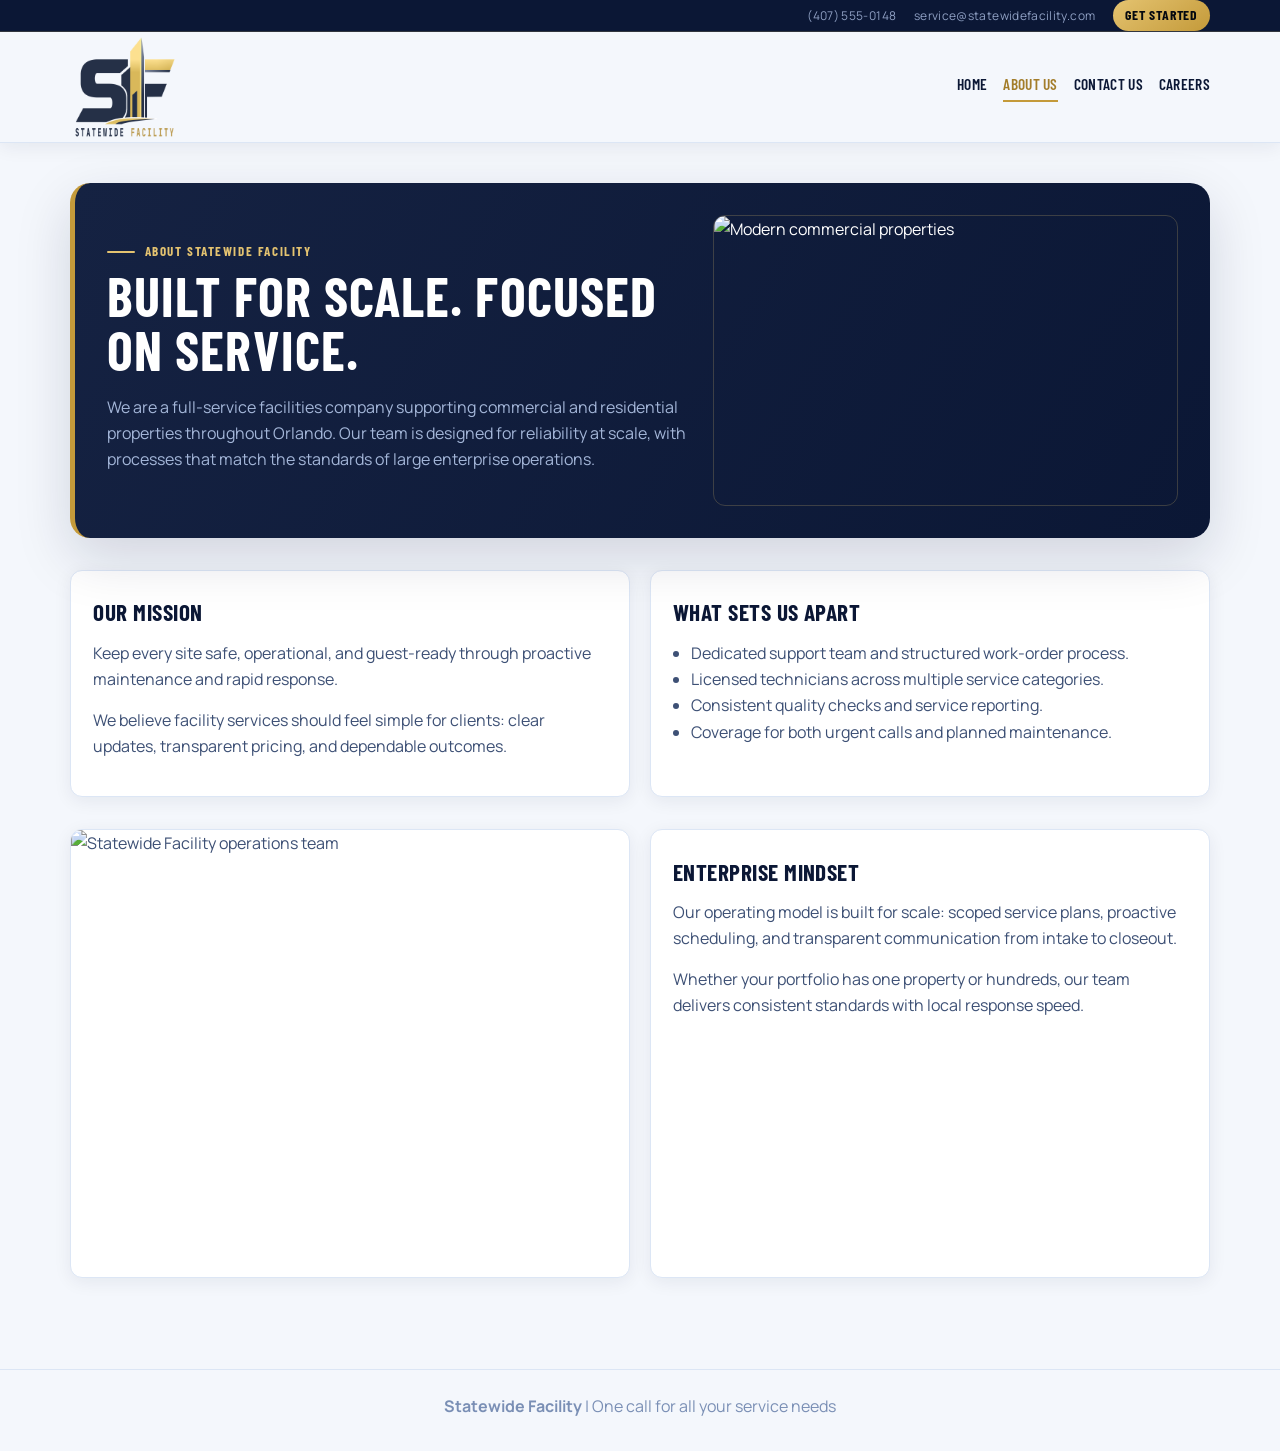
==== about.html @ 1efce866 "initial commit" ====
<!DOCTYPE html>
<html lang="en">
<head>
  <meta charset="UTF-8">
  <meta name="viewport" content="width=device-width, initial-scale=1.0">
  <title>About Us | Statewide Facility</title>
  <link rel="preconnect" href="https://fonts.googleapis.com">
  <link rel="preconnect" href="https://fonts.gstatic.com" crossorigin>
  <link href="https://fonts.googleapis.com/css2?family=Barlow+Condensed:wght@500;700;800&family=Manrope:wght@400;500;600;700&display=swap" rel="stylesheet">
  <link rel="stylesheet" href="styles.css">
</head>
<body>
  <header class="site-header">
    <div class="top-strip">
      <div class="container top-strip-inner">
        <a href="tel:4075550148" class="top-link">(407) 555-0148</a>
        <a href="mailto:service@statewidefacility.com" class="top-link">service@statewidefacility.com</a>
        <a href="contact.html" class="top-cta">Get Started</a>
      </div>
    </div>
    <div class="container header-inner">
      <a href="index.html" class="brand" aria-label="Statewide Facility home">
        <img src="sf-logo.png" class="brand-logo" alt="Statewide Facility logo">
      </a>
      <nav class="nav-links" aria-label="Main navigation">
        <a href="index.html">Home</a>
        <a href="about.html" class="active">About Us</a>
        <a href="contact.html">Contact Us</a>
        <a href="careers.html">Careers</a>
      </nav>
    </div>
  </header>

  <main class="container">
    <section class="page-hero">
      <div class="page-hero-grid">
        <div>
          <p class="kicker">About Statewide Facility</p>
          <h1>Built for scale. Focused on service.</h1>
          <p>
            We are a full-service facilities company supporting commercial and residential properties throughout
            Orlando. Our team is designed for reliability at scale, with processes that match the standards of
            large enterprise operations.
          </p>
        </div>
        <img src="https://picsum.photos/seed/sf-about-hero/1200/760" alt="Modern commercial properties" class="page-hero-media" loading="lazy" decoding="async">
      </div>
    </section>

    <section class="section split" aria-label="Mission and capabilities">
      <article class="card">
        <h3>Our Mission</h3>
        <p>
          Keep every site safe, operational, and guest-ready through proactive maintenance and rapid response.
        </p>
        <p>
          We believe facility services should feel simple for clients: clear updates, transparent pricing,
          and dependable outcomes.
        </p>
      </article>

      <article class="card">
        <h3>What Sets Us Apart</h3>
        <ul>
          <li>Dedicated support team and structured work-order process.</li>
          <li>Licensed technicians across multiple service categories.</li>
          <li>Consistent quality checks and service reporting.</li>
          <li>Coverage for both urgent calls and planned maintenance.</li>
        </ul>
      </article>
    </section>

    <section class="section split" aria-label="Company profile">
      <article class="image-card tall">
        <img src="https://picsum.photos/seed/sf-about/1200/900" alt="Statewide Facility operations team" loading="lazy" decoding="async" class="lazy-media">
      </article>
      <article class="card">
        <h3>Enterprise Mindset</h3>
        <p>
          Our operating model is built for scale: scoped service plans, proactive scheduling,
          and transparent communication from intake to closeout.
        </p>
        <p>
          Whether your portfolio has one property or hundreds, our team delivers consistent
          standards with local response speed.
        </p>
      </article>
    </section>
  </main>

  <footer class="site-footer">
    <div class="container">
      <strong>Statewide Facility</strong> | One call for all your service needs
    </div>
  </footer>
</body>
</html>
---- styles.css ----
/* ═══════════════════════════════════════
   STATEWIDE FACILITY — LIGHT CLEAN THEME
═══════════════════════════════════════ */
:root {
  /* Brand */
  --gold-600: #a37d2a;
  --gold-500: #c49a3a;
  --gold-400: #e4c370;
  --gold-100: #fef9ee;

  /* Dark surfaces (header, hero, footer, dark bands) */
  --dark-950: #04080f;
  --dark-900: #0b1735;
  --dark-800: #152242;

  /* Light surfaces */
  --body-bg:   #f4f7fc;
  --surface:   #ffffff;
  --surface-alt: #eef3fb;

  /* Text */
  --text-900: #0b1735;
  --text-700: #3d5075;
  --text-500: #7a8fb5;

  /* Borders */
  --border: #dce6f5;

  /* Shadows */
  --shadow-sm: 0 4px 18px rgba(11, 23, 53, 0.07);
  --shadow-md: 0 10px 32px rgba(11, 23, 53, 0.11);
  --shadow-lg: 0 20px 55px rgba(11, 23, 53, 0.15);

  /* Shape */
  --radius-lg: 20px;
  --radius-md: 12px;
  --radius-sm: 8px;
}

/* ═══════════════════════════════════════
   RESET & BASE
═══════════════════════════════════════ */
*, *::before, *::after {
  box-sizing: border-box;
}

body {
  margin: 0;
  font-family: "Manrope", "Segoe UI", sans-serif;
  color: var(--text-700);
  background: var(--body-bg);
  line-height: 1.65;
}

h1, h2, h3, h4,
.nav-links a,
.button,
.kicker,
.kicker-hero,
.kicker-light {
  font-family: "Barlow Condensed", "Arial Narrow", sans-serif;
  letter-spacing: 0.02em;
}

img {
  max-width: 100%;
  display: block;
}

a {
  color: inherit;
  text-decoration: none;
}

ul {
  margin: 0;
  padding-left: 1.15rem;
}

p { margin: 0 0 0.9rem; }

/* ═══════════════════════════════════════
   LAYOUT UTILS
═══════════════════════════════════════ */
.container {
  width: min(1140px, 92vw);
  margin: 0 auto;
}

.sec-pad {
  padding: 4.5rem 0;
}

.sec-alt {
  background: var(--surface-alt);
}

.section-head {
  margin-bottom: 2.5rem;
}

.section-head.center {
  text-align: center;
}

h2 {
  font-size: clamp(1.9rem, 4.5vw, 2.85rem);
  color: var(--text-900);
  line-height: 1.1;
  margin: 0.3rem 0 1rem;
}

h3 {
  font-size: clamp(1.15rem, 2.5vw, 1.45rem);
  color: var(--text-900);
  margin: 0 0 0.5rem;
}

/* ═══════════════════════════════════════
   KICKER
═══════════════════════════════════════ */
.kicker {
  display: inline-flex;
  align-items: center;
  gap: 0.6rem;
  text-transform: uppercase;
  font-size: 0.82rem;
  font-weight: 700;
  letter-spacing: 0.12em;
  color: var(--gold-500);
  margin: 0;
}

.kicker::before {
  content: "";
  display: inline-block;
  width: 28px;
  height: 2px;
  background: var(--gold-500);
  border-radius: 2px;
  flex-shrink: 0;
}

.kicker-hero {
  display: block;
  text-transform: uppercase;
  font-size: 0.82rem;
  font-weight: 700;
  letter-spacing: 0.14em;
  color: var(--gold-400);
  margin: 0 0 0.75rem;
}

.kicker-light {
  display: block;
  text-transform: uppercase;
  font-size: 0.82rem;
  font-weight: 700;
  letter-spacing: 0.14em;
  color: var(--gold-400);
  margin: 0 0 0.5rem;
}

/* ═══════════════════════════════════════
   BUTTONS
═══════════════════════════════════════ */
.button {
  display: inline-block;
  border: none;
  border-radius: 999px;
  padding: 0.78rem 1.55rem;
  text-transform: uppercase;
  font-size: 0.97rem;
  font-weight: 700;
  cursor: pointer;
  transition: transform 0.2s, box-shadow 0.2s;
  white-space: nowrap;
}

.button:hover {
  transform: translateY(-2px);
  box-shadow: 0 10px 24px rgba(11, 23, 53, 0.22);
}

.button.primary {
  background: linear-gradient(145deg, #e4c370, var(--gold-500));
  color: var(--dark-950);
}

.button.ghost {
  background: transparent;
  color: #fff;
  border: 1.5px solid rgba(255,255,255,0.45);
}

.button.ghost:hover {
  background: rgba(255,255,255,0.08);
}

.button.btn-full {
  width: 100%;
  text-align: center;
}

.button.btn-lg {
  padding: 0.9rem 2.2rem;
  font-size: 1.1rem;
}

.button-row {
  margin-top: 1.6rem;
  display: flex;
  gap: 0.75rem;
  flex-wrap: wrap;
  align-items: center;
}

/* ═══════════════════════════════════════
   HEADER & TOP STRIP
═══════════════════════════════════════ */
.site-header {
  position: sticky;
  top: 0;
  z-index: 100;
  background: var(--body-bg);
  border-bottom: 1px solid var(--border);
  box-shadow: var(--shadow-sm);
}

.top-strip {
  background: var(--dark-900);
  border-bottom: 1px solid rgba(228, 195, 112, 0.18);
}

.top-strip-inner {
  min-height: 28px;
  display: flex;
  align-items: center;
  justify-content: flex-end;
  gap: 1.1rem;
}

.top-link {
  font-size: 0.75rem;
  color: rgba(200, 218, 255, 0.7);
  letter-spacing: 0.03em;
  transition: color 0.2s;
}

.top-link:hover {
  color: var(--gold-400);
}

.top-cta {
  font-family: "Barlow Condensed", sans-serif;
  text-transform: uppercase;
  font-size: 0.86rem;
  letter-spacing: 0.06em;
  padding: 0.26rem 0.75rem;
  border-radius: 999px;
  background: linear-gradient(145deg, var(--gold-400), var(--gold-500));
  color: var(--dark-950);
  font-weight: 700;
  transition: opacity 0.2s;
}

.top-cta:hover {
  opacity: 0.88;
}

.header-inner {
  display: flex;
  align-items: center;
  justify-content: space-between;
  gap: 1rem;
  min-height: 52px;
}

.brand {
  display: inline-flex;
  align-items: center;
}

.brand-logo {
  width: min(110px, 26vw);
  height: auto;
}

.nav-links {
  display: flex;
  align-items: center;
  gap: 1rem;
  flex-wrap: wrap;
  justify-content: flex-end;
}

.nav-links a {
  color: var(--text-900);
  text-transform: uppercase;
  font-size: 0.96rem;
  font-weight: 600;
  padding-bottom: 3px;
  border-bottom: 2px solid transparent;
  transition: color 0.2s, border-color 0.2s;
}

.nav-links a:hover,
.nav-links a.active {
  color: var(--gold-600);
  border-color: var(--gold-500);
}

/* ═══════════════════════════════════════
   HERO — full-bleed
═══════════════════════════════════════ */
.hero {
  position: relative;
  min-height: 72vh;
  display: flex;
  align-items: center;
  background:
    url("https://picsum.photos/seed/sf-tower/1400/900") center/cover no-repeat;
}

.hero-overlay {
  position: absolute;
  inset: 0;
  background: linear-gradient(
    105deg,
    rgba(4,8,15,0.88) 0%,
    rgba(11,23,53,0.78) 55%,
    rgba(11,23,53,0.55) 100%
  );
  display: flex;
  align-items: center;
  width: 100%;
}

.hero-inner {
  display: grid;
  grid-template-columns: 1.25fr 0.85fr;
  gap: 3rem;
  align-items: center;
  padding: 4rem 0;
}

h1 {
  font-size: clamp(2.5rem, 7vw, 4.6rem);
  line-height: 1;
  color: #fff;
  margin: 0.4rem 0 1rem;
  text-transform: uppercase;
}

.hero-text {
  color: #fff;
}

.hero-sub {
  color: rgba(210, 225, 255, 0.8);
  font-size: 1.05rem;
  max-width: 46ch;
  line-height: 1.65;
  margin-bottom: 0;
}

/* Floating CTA card in hero */
.hero-cta-card {
  background: #fff;
  border-radius: var(--radius-lg);
  padding: 2rem 1.8rem 1.8rem;
  box-shadow: var(--shadow-lg);
}

.cta-card-kicker {
  font-family: "Barlow Condensed", sans-serif;
  text-transform: uppercase;
  font-size: 0.8rem;
  font-weight: 700;
  letter-spacing: 0.12em;
  color: var(--gold-500);
  margin: 0 0 0.5rem;
}

.hero-cta-card h3 {
  font-size: 1.55rem;
  color: var(--text-900);
  margin: 0 0 0.7rem;
}

.hero-cta-card p {
  font-size: 0.93rem;
  color: var(--text-700);
  margin-bottom: 1.3rem;
}

/* ═══════════════════════════════════════
   TICKER
═══════════════════════════════════════ */
.ticker {
  background: var(--dark-900);
  border-top: 3px solid var(--gold-500);
  border-bottom: 1px solid rgba(228, 195, 112, 0.18);
  overflow: hidden;
}

.ticker-track {
  white-space: nowrap;
  color: var(--gold-400);
  font-family: "Barlow Condensed", "Arial Narrow", sans-serif;
  text-transform: uppercase;
  letter-spacing: 0.08em;
  font-size: 1.02rem;
  padding: 0.62rem 0;
  display: inline-block;
  min-width: 100%;
  animation: tickerMove 30s linear infinite;
}

@keyframes tickerMove {
  from { transform: translateX(0); }
  to   { transform: translateX(-50%); }
}

/* ═══════════════════════════════════════
   ABOUT SECTION
═══════════════════════════════════════ */
.about-grid {
  display: grid;
  grid-template-columns: 0.85fr 1fr;
  gap: 4rem;
  align-items: center;
}

.about-img-wrap {
  position: relative;
  border-radius: var(--radius-lg);
  overflow: visible;
}

.about-img {
  width: 100%;
  aspect-ratio: 4/5;
  object-fit: cover;
  border-radius: var(--radius-lg);
  display: block;
  box-shadow: var(--shadow-md);
}

.years-badge {
  position: absolute;
  right: -1.5rem;
  bottom: 2.5rem;
  background: var(--gold-500);
  color: var(--dark-950);
  border-radius: var(--radius-md);
  padding: 1rem 1.2rem;
  text-align: center;
  box-shadow: var(--shadow-md);
  display: flex;
  flex-direction: column;
  align-items: center;
  gap: 0.15rem;
}

.badge-num {
  font-family: "Barlow Condensed", sans-serif;
  font-size: 2.6rem;
  font-weight: 800;
  line-height: 1;
  display: block;
}

.badge-num sup {
  font-size: 1.2rem;
  vertical-align: super;
}

.badge-label {
  font-size: 0.8rem;
  font-weight: 700;
  text-transform: uppercase;
  letter-spacing: 0.05em;
  line-height: 1.25;
  display: block;
}

.about-content h2 {
  max-width: 26ch;
}

.about-content > p {
  color: var(--text-700);
}

.about-checks {
  margin: 1.5rem 0 2rem;
  display: grid;
  grid-template-columns: 1fr 1fr;
  gap: 0.65rem;
}

.check-item {
  display: flex;
  align-items: center;
  gap: 0.55rem;
  font-size: 0.93rem;
  font-weight: 600;
  color: var(--text-900);
}

.check-item::before {
  content: "✓";
  display: inline-flex;
  align-items: center;
  justify-content: center;
  width: 20px;
  height: 20px;
  background: var(--gold-500);
  color: #fff;
  border-radius: 50%;
  font-size: 0.7rem;
  font-weight: 800;
  flex-shrink: 0;
}

/* ═══════════════════════════════════════
   SERVICES SECTION
═══════════════════════════════════════ */
.services-grid {
  display: grid;
  grid-template-columns: repeat(3, 1fr);
  gap: 1.4rem;
}

.service-card {
  background: var(--surface);
  border: 1px solid var(--border);
  border-radius: var(--radius-lg);
  padding: 1.8rem 1.5rem;
  box-shadow: var(--shadow-sm);
  transition: transform 0.22s, box-shadow 0.22s, border-color 0.22s;
}

.service-card:hover {
  transform: translateY(-4px);
  box-shadow: var(--shadow-md);
  border-color: var(--gold-500);
}

.svc-icon {
  font-size: 2rem;
  margin-bottom: 0.9rem;
  line-height: 1;
}

.service-card h3 {
  font-size: 1.25rem;
  text-transform: uppercase;
  color: var(--text-900);
  margin: 0 0 0.5rem;
}

.service-card p {
  font-size: 0.9rem;
  color: var(--text-700);
  margin: 0 0 1rem;
}

.card-link {
  font-family: "Barlow Condensed", sans-serif;
  font-size: 0.9rem;
  font-weight: 700;
  text-transform: uppercase;
  letter-spacing: 0.06em;
  color: var(--gold-500);
  transition: color 0.2s;
}

.card-link:hover {
  color: var(--gold-600);
}

/* ═══════════════════════════════════════
   FEATURE SPLIT
═══════════════════════════════════════ */
.feature-grid {
  display: grid;
  grid-template-columns: 0.85fr 1fr;
  gap: 4rem;
  align-items: center;
}

.feature-img-wrap {
  position: relative;
  border-radius: var(--radius-lg);
}

.feature-img {
  width: 100%;
  aspect-ratio: 4/5;
  object-fit: cover;
  border-radius: var(--radius-lg);
  display: block;
  box-shadow: var(--shadow-md);
}

.feature-badge {
  position: absolute;
  left: -1.5rem;
  bottom: 2.5rem;
  background: var(--dark-900);
  color: #fff;
  border-radius: var(--radius-md);
  padding: 1rem 1.2rem;
  text-align: center;
  box-shadow: var(--shadow-md);
  display: flex;
  flex-direction: column;
  align-items: center;
  gap: 0.15rem;
  border-left: 4px solid var(--gold-500);
}

.feature-content h2 {
  max-width: 26ch;
}

.feature-content > p {
  color: var(--text-700);
}

.feature-list {
  list-style: none;
  padding: 0;
  margin: 1.3rem 0 1.8rem;
  display: flex;
  flex-direction: column;
  gap: 0.65rem;
}

.feature-list li {
  display: flex;
  align-items: center;
  gap: 0.6rem;
  font-size: 0.95rem;
  color: var(--text-700);
}

.feature-list li::before {
  content: "";
  width: 8px;
  height: 8px;
  border-radius: 50%;
  background: var(--gold-500);
  flex-shrink: 0;
}

/* ═══════════════════════════════════════
   STATS BAR
═══════════════════════════════════════ */
.stats-bar {
  background: linear-gradient(95deg, var(--gold-500), #dba82a);
  padding: 3rem 0;
}

.stats-row {
  display: grid;
  grid-template-columns: repeat(4, 1fr);
  gap: 1rem;
  text-align: center;
}

.stat-item {
  display: flex;
  flex-direction: column;
  align-items: center;
  gap: 0.3rem;
}

.stat-big {
  font-family: "Barlow Condensed", sans-serif;
  font-size: clamp(2.4rem, 5vw, 3.8rem);
  font-weight: 800;
  color: var(--dark-950);
  line-height: 1;
  display: block;
}

.stat-big sup {
  font-size: 0.55em;
  vertical-align: super;
}

.stat-label {
  font-family: "Barlow Condensed", sans-serif;
  font-size: 0.95rem;
  font-weight: 700;
  text-transform: uppercase;
  letter-spacing: 0.07em;
  color: rgba(4,8,15,0.7);
  display: block;
}

/* ═══════════════════════════════════════
   PORTFOLIO GRID
═══════════════════════════════════════ */
.portfolio-grid {
  display: grid;
  grid-template-columns: repeat(3, 1fr);
  gap: 1.2rem;
}

.portfolio-card {
  position: relative;
  border-radius: var(--radius-lg);
  overflow: hidden;
  box-shadow: var(--shadow-sm);
}

.portfolio-card img {
  width: 100%;
  aspect-ratio: 4/3;
  object-fit: cover;
  display: block;
  transition: transform 0.4s ease;
}

.portfolio-card:hover img {
  transform: scale(1.05);
}

.portfolio-overlay {
  position: absolute;
  inset: 0;
  background: linear-gradient(0deg, rgba(4,8,15,0.75) 0%, transparent 55%);
  padding: 1.2rem;
  display: flex;
  flex-direction: column;
  justify-content: flex-end;
}

.port-cat {
  font-family: "Barlow Condensed", sans-serif;
  font-size: 0.78rem;
  font-weight: 700;
  text-transform: uppercase;
  letter-spacing: 0.1em;
  color: var(--gold-400);
  margin-bottom: 0.35rem;
  display: block;
}

.portfolio-overlay h4 {
  font-family: "Barlow Condensed", sans-serif;
  font-size: 1.25rem;
  font-weight: 700;
  text-transform: uppercase;
  color: #fff;
  margin: 0;
}

/* ═══════════════════════════════════════
   CTA BAND
═══════════════════════════════════════ */
.cta-band {
  background: var(--dark-900);
  border-top: 4px solid var(--gold-500);
  padding: 3.5rem 0;
}

.cta-inner {
  display: flex;
  align-items: center;
  justify-content: space-between;
  gap: 2rem;
  flex-wrap: wrap;
}

.cta-inner h2 {
  color: #fff;
  font-size: clamp(1.8rem, 4vw, 2.75rem);
  margin: 0;
}

/* ═══════════════════════════════════════
   FOOTER — FULL DARK
═══════════════════════════════════════ */
.site-footer-full {
  background: var(--dark-950);
  border-top: 1px solid rgba(228, 195, 112, 0.14);
  color: rgba(180, 200, 240, 0.75);
  padding-top: 4rem;
}

.footer-grid {
  display: grid;
  grid-template-columns: 1.5fr 1fr 1fr 1.2fr;
  gap: 2.5rem;
  padding-bottom: 3rem;
}

.footer-logo {
  width: min(140px, 60%);
  height: auto;
  margin-bottom: 1rem;
  filter: drop-shadow(0 3px 8px rgba(0,0,0,0.5));
}

.footer-desc {
  font-size: 0.9rem;
  line-height: 1.65;
  color: rgba(180, 200, 240, 0.65);
  margin: 0;
}

.footer-heading {
  font-family: "Barlow Condensed", sans-serif;
  font-size: 1.05rem;
  text-transform: uppercase;
  letter-spacing: 0.1em;
  color: var(--gold-400);
  margin: 0 0 1rem;
  font-weight: 700;
}

.footer-links {
  list-style: none;
  padding: 0;
  margin: 0;
  display: flex;
  flex-direction: column;
  gap: 0.55rem;
}

.footer-links li,
.footer-links a {
  font-size: 0.9rem;
  color: rgba(180, 200, 240, 0.7);
  transition: color 0.2s;
}

.footer-links a:hover {
  color: var(--gold-400);
}

.footer-bottom {
  border-top: 1px solid rgba(255,255,255,0.07);
  padding: 1.1rem 0;
  text-align: center;
}

.footer-bottom p {
  font-size: 0.85rem;
  color: rgba(150, 175, 220, 0.5);
  margin: 0;
}

/* ═══════════════════════════════════════
   INNER PAGE STYLES (about / contact / careers)
═══════════════════════════════════════ */
main.container {
  padding: 2.5rem 0 3.5rem;
}

.page-hero {
  position: relative;
  background: linear-gradient(120deg, var(--dark-800) 0%, var(--dark-900) 100%);
  border-left: 5px solid var(--gold-500);
  border-radius: var(--radius-lg);
  padding: 2rem;
  box-shadow: var(--shadow-lg);
  color: #fff;
  margin-bottom: 2rem;
}

.page-hero .kicker {
  color: var(--gold-400);
}

.page-hero .kicker::before {
  background: var(--gold-400);
}

.page-hero h1 {
  font-size: clamp(2rem, 5.5vw, 3.4rem);
  color: #fff;
}

.page-hero p {
  color: rgba(200,220,255,0.8);
}

.page-hero-grid {
  display: grid;
  grid-template-columns: 1.25fr 1fr;
  gap: 1.5rem;
  align-items: center;
}

.page-hero-media {
  width: 100%;
  aspect-ratio: 16/10;
  object-fit: cover;
  border-radius: var(--radius-md);
  border: 1px solid rgba(228, 195, 112, 0.22);
}

.section {
  margin-top: 2rem;
}

.split {
  display: grid;
  grid-template-columns: 1fr 1fr;
  gap: 1.2rem;
}

/* Card used on inner pages */
.card {
  background: var(--surface);
  border: 1px solid var(--border);
  border-radius: var(--radius-md);
  padding: 1.4rem;
  box-shadow: var(--shadow-sm);
}

.card h3 {
  color: var(--text-900);
  text-transform: uppercase;
  margin: 0 0 0.5rem;
}

.card h3.gold {
  color: var(--gold-500);
}

.card p, .card li {
  color: var(--text-700);
}

.grid {
  display: grid;
  grid-template-columns: repeat(3, 1fr);
  gap: 1rem;
}

.image-grid {
  display: grid;
  grid-template-columns: repeat(3, 1fr);
  gap: 1rem;
}

.image-card {
  border-radius: var(--radius-md);
  overflow: hidden;
  border: 1px solid var(--border);
  background: var(--surface);
  box-shadow: var(--shadow-sm);
}

.image-card p {
  margin: 0;
  padding: 0.8rem 0.95rem;
  color: var(--text-700);
  font-size: 0.93rem;
}

.image-card.tall { min-height: 100%; }

.lazy-media {
  width: 100%;
  aspect-ratio: 16/10;
  object-fit: cover;
  display: block;
}

.image-card.tall .lazy-media {
  aspect-ratio: 5/4;
}

/* Contact form */
.contact-list {
  list-style: none;
  padding: 0;
  margin: 0;
}

.contact-list li {
  padding: 0.55rem 0;
  border-bottom: 1px solid var(--border);
  color: var(--text-700);
}

.form-shell {
  background: var(--surface);
  border: 1px solid var(--border);
  border-radius: var(--radius-md);
  padding: 1.4rem;
  box-shadow: var(--shadow-sm);
}

label {
  display: block;
  margin-top: 0.85rem;
  font-weight: 600;
  color: var(--text-700);
  font-size: 0.9rem;
}

input, textarea, select {
  width: 100%;
  margin-top: 0.35rem;
  border: 1px solid var(--border);
  border-radius: var(--radius-sm);
  padding: 0.65rem 0.75rem;
  font: inherit;
  background: var(--body-bg);
  color: var(--text-900);
  transition: border-color 0.2s, box-shadow 0.2s;
}

input:focus, textarea:focus, select:focus {
  outline: none;
  border-color: var(--gold-500);
  box-shadow: 0 0 0 3px rgba(196, 154, 58, 0.15);
}

textarea {
  min-height: 120px;
  resize: vertical;
}

/* Shared legacy footer used on inner pages */
.site-footer {
  margin-top: 2.2rem;
  border-top: 1px solid var(--border);
  padding: 1.4rem 0 2rem;
  color: var(--text-500);
  text-align: center;
}

/* ═══════════════════════════════════════
   RESPONSIVE
═══════════════════════════════════════ */
@media (max-width: 900px) {
  .hero-inner,
  .about-grid,
  .feature-grid {
    grid-template-columns: 1fr;
    gap: 2rem;
  }

  .hero-cta-card {
    max-width: 480px;
  }

  .services-grid {
    grid-template-columns: repeat(2, 1fr);
  }

  .stats-row {
    grid-template-columns: repeat(2, 1fr);
    gap: 2rem;
  }

  .portfolio-grid {
    grid-template-columns: 1fr 1fr;
  }

  .footer-grid {
    grid-template-columns: 1fr 1fr;
  }

  .page-hero-grid,
  .split {
    grid-template-columns: 1fr;
  }

  .grid {
    grid-template-columns: repeat(2, 1fr);
  }

  .image-grid {
    grid-template-columns: 1fr 1fr;
  }

  .years-badge,
  .feature-badge {
    right: 0.5rem;
    left: auto;
    bottom: 1rem;
  }

  .cta-inner {
    flex-direction: column;
    align-items: flex-start;
  }
}

@media (max-width: 640px) {
  .top-strip-inner {
    justify-content: space-between;
    gap: 0.5rem;
    flex-wrap: wrap;
    padding: 0.3rem 0;
  }

  .top-link { font-size: 0.72rem; }

  .header-inner {
    flex-direction: column;
    align-items: flex-start;
    padding: 0.5rem 0 0.6rem;
    gap: 0.5rem;
    min-height: auto;
  }

  .brand-logo { width: min(100px, 30vw); }

  .nav-links {
    width: 100%;
    justify-content: space-between;
    gap: 0.5rem;
  }

  .nav-links a { font-size: 0.88rem; }

  h1 { font-size: clamp(2rem, 11vw, 3rem); }
  h2 { font-size: clamp(1.6rem, 8vw, 2.4rem); }

  .sec-pad { padding: 2.8rem 0; }

  .services-grid,
  .portfolio-grid,
  .grid,
  .image-grid {
    grid-template-columns: 1fr;
  }

  .stats-row {
    grid-template-columns: repeat(2, 1fr);
    gap: 1.5rem;
  }

  .footer-grid {
    grid-template-columns: 1fr;
    gap: 1.5rem;
  }

  .about-checks {
    grid-template-columns: 1fr;
  }

  .years-badge,
  .feature-badge {
    position: static;
    margin-top: 1rem;
    align-self: flex-start;
  }
}
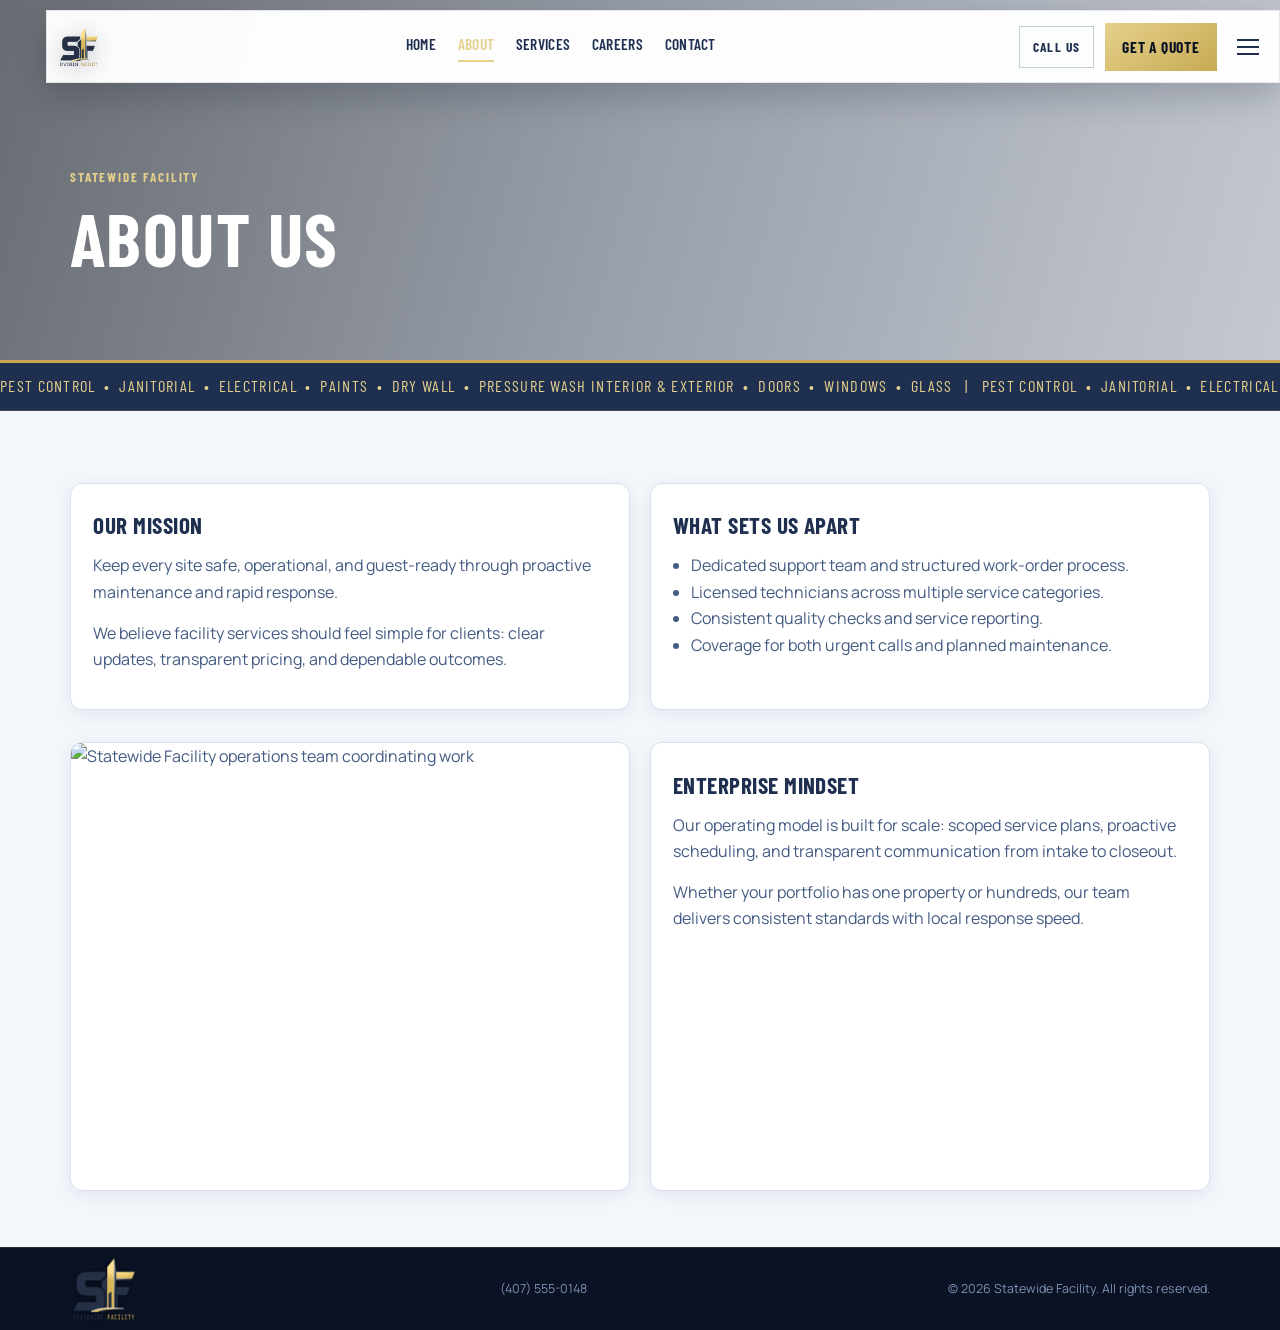
==== commit d69a7e27: "updated layout" ====
--- a/about.html
+++ b/about.html
@@ -9,43 +9,52 @@
   <link href="https://fonts.googleapis.com/css2?family=Barlow+Condensed:wght@500;700;800&family=Manrope:wght@400;500;600;700&display=swap" rel="stylesheet">
   <link rel="stylesheet" href="styles.css">
 </head>
-<body>
-  <header class="site-header">
-    <div class="top-strip">
-      <div class="container top-strip-inner">
-        <a href="tel:4075550148" class="top-link">(407) 555-0148</a>
-        <a href="mailto:service@statewidefacility.com" class="top-link">service@statewidefacility.com</a>
-        <a href="contact.html" class="top-cta">Get Started</a>
-      </div>
-    </div>
-    <div class="container header-inner">
-      <a href="index.html" class="brand" aria-label="Statewide Facility home">
-        <img src="sf-logo.png" class="brand-logo" alt="Statewide Facility logo">
+<body class="inner-shell">
+  <header class="site-header hero-header">
+    <div class="header-shell">
+      <a href="index.html" class="brand-block" aria-label="Statewide Facility home">
+        <img src="sf-logo.png" class="brand-logo-home" alt="Statewide Facility logo">
       </a>
+
       <nav class="nav-links" aria-label="Main navigation">
         <a href="index.html">Home</a>
-        <a href="about.html" class="active">About Us</a>
-        <a href="contact.html">Contact Us</a>
+        <a href="about.html" class="active">About</a>
+        <a href="contact.html">Services</a>
         <a href="careers.html">Careers</a>
+        <a href="contact.html">Contact</a>
       </nav>
+
+      <div class="header-actions">
+        <a href="tel:4075550148" class="header-mini-pill">Call Us</a>
+        <a href="contact.html" class="button primary quote-btn">Get A Quote</a>
+        <button class="menu-toggle" type="button" aria-label="Open menu">
+          <span></span>
+          <span></span>
+          <span></span>
+        </button>
+      </div>
     </div>
   </header>
 
+  <section class="inner-hero inner-hero-about" aria-label="About banner">
+    <div class="inner-hero-overlay">
+      <div class="container inner-hero-content">
+        <div>
+          <p class="kicker-hero">Statewide Facility</p>
+          <h1>About Us</h1>
+        </div>
+      </div>
+    </div>
+  </section>
+
+  <div class="ticker" aria-label="Service ticker">
+    <div class="ticker-track">
+      Pest Control &nbsp;•&nbsp; Janitorial &nbsp;•&nbsp; Electrical &nbsp;•&nbsp; Paints &nbsp;•&nbsp; Dry Wall &nbsp;•&nbsp; Pressure Wash Interior &amp; Exterior &nbsp;•&nbsp; Doors &nbsp;•&nbsp; Windows &nbsp;•&nbsp; Glass &nbsp;&nbsp;|&nbsp;&nbsp;
+      Pest Control &nbsp;•&nbsp; Janitorial &nbsp;•&nbsp; Electrical &nbsp;•&nbsp; Paints &nbsp;•&nbsp; Dry Wall &nbsp;•&nbsp; Pressure Wash Interior &amp; Exterior &nbsp;•&nbsp; Doors &nbsp;•&nbsp; Windows &nbsp;•&nbsp; Glass &nbsp;&nbsp;|&nbsp;&nbsp;
+    </div>
+  </div>
+
   <main class="container">
-    <section class="page-hero">
-      <div class="page-hero-grid">
-        <div>
-          <p class="kicker">About Statewide Facility</p>
-          <h1>Built for scale. Focused on service.</h1>
-          <p>
-            We are a full-service facilities company supporting commercial and residential properties throughout
-            Orlando. Our team is designed for reliability at scale, with processes that match the standards of
-            large enterprise operations.
-          </p>
-        </div>
-        <img src="https://picsum.photos/seed/sf-about-hero/1200/760" alt="Modern commercial properties" class="page-hero-media" loading="lazy" decoding="async">
-      </div>
-    </section>
 
     <section class="section split" aria-label="Mission and capabilities">
       <article class="card">
@@ -72,7 +81,7 @@
 
     <section class="section split" aria-label="Company profile">
       <article class="image-card tall">
-        <img src="https://picsum.photos/seed/sf-about/1200/900" alt="Statewide Facility operations team" loading="lazy" decoding="async" class="lazy-media">
+        <img src="https://images.unsplash.com/photo-1504307651254-35680f356dfd?auto=format&fit=crop&w=1200&q=80" alt="Statewide Facility operations team coordinating work" loading="lazy" decoding="async" class="lazy-media">
       </article>
       <article class="card">
         <h3>Enterprise Mindset</h3>
@@ -88,9 +97,11 @@
     </section>
   </main>
 
-  <footer class="site-footer">
-    <div class="container">
-      <strong>Statewide Facility</strong> | One call for all your service needs
+  <footer class="site-footer-full" aria-label="Site footer">
+    <div class="container footer-mini">
+      <img src="sf-logo.png" alt="Statewide Facility" class="footer-logo-mini" loading="lazy">
+      <p class="footer-mini-meta">(407) 555-0148</p>
+      <p class="footer-mini-meta">© 2026 Statewide Facility. All rights reserved.</p>
     </div>
   </footer>
 </body>
--- a/styles.css
+++ b/styles.css
@@ -3,28 +3,29 @@
 ═══════════════════════════════════════ */
 :root {
   /* Brand */
-  --gold-600: #a37d2a;
-  --gold-500: #c49a3a;
-  --gold-400: #e4c370;
-  --gold-100: #fef9ee;
+  --gold-600: #b59333;
+  --gold-500: #c7aa52;
+  --gold-400: #e5d08c;
+  --gold-300: #f0dfab;
+  --gold-100: #f9f4e5;
 
   /* Dark surfaces (header, hero, footer, dark bands) */
-  --dark-950: #04080f;
-  --dark-900: #0b1735;
-  --dark-800: #152242;
+  --dark-950: #0a1224;
+  --dark-900: #1f2f50;
+  --dark-800: #2a3b60;
 
   /* Light surfaces */
-  --body-bg:   #f4f7fc;
+  --body-bg:   #f3f6fb;
   --surface:   #ffffff;
-  --surface-alt: #eef3fb;
+  --surface-alt: #eaf0f9;
 
   /* Text */
-  --text-900: #0b1735;
-  --text-700: #3d5075;
-  --text-500: #7a8fb5;
+  --text-900: #1f2f50;
+  --text-700: #445b82;
+  --text-500: #7489ad;
 
   /* Borders */
-  --border: #dce6f5;
+  --border: #d8e1f0;
 
   /* Shadows */
   --shadow-sm: 0 4px 18px rgba(11, 23, 53, 0.07);
@@ -183,7 +184,7 @@
 }
 
 .button.primary {
-  background: linear-gradient(145deg, #e4c370, var(--gold-500));
+  background: linear-gradient(145deg, var(--gold-400), var(--gold-500));
   color: var(--dark-950);
 }
 
@@ -308,6 +309,261 @@
 .nav-links a.active {
   color: var(--gold-600);
   border-color: var(--gold-500);
+}
+
+/* ═══════════════════════════════════════
+   HOMEPAGE HEADER + HERO REFRESH
+═══════════════════════════════════════ */
+.home-page .site-header.hero-header {
+  position: absolute;
+  top: 0;
+  left: 0;
+  right: 0;
+  background: transparent;
+  border: 0;
+  box-shadow: none;
+  z-index: 120;
+}
+
+.home-page .header-shell {
+  margin-top: 0.85rem;
+  margin-left: clamp(14px, 3.6vw, 56px);
+  margin-right: 0;
+  min-height: 72px;
+  display: grid;
+  grid-template-columns: auto 1fr auto;
+  align-items: stretch;
+  background: rgba(255, 255, 255, 0.98);
+  border: 1px solid rgba(31, 47, 80, 0.1);
+  box-shadow: 0 14px 34px rgba(10, 18, 36, 0.2);
+}
+
+.home-page .brand-block {
+  min-width: 0;
+  background: transparent;
+  color: var(--gold-100);
+  display: flex;
+  align-items: center;
+  justify-content: center;
+  padding: 0.35rem 0.85rem 0.35rem 0.7rem;
+}
+
+.home-page .brand-logo-home {
+  width: 100%;
+  max-width: 156px;
+  height: 42px;
+  object-fit: contain;
+  filter: drop-shadow(0 4px 12px rgba(10, 18, 36, 0.28));
+}
+
+.home-page .nav-links {
+  justify-content: center;
+  gap: 1.35rem;
+  padding: 0 1rem;
+}
+
+.home-page .nav-links a {
+  color: var(--dark-900);
+  border-bottom-color: transparent;
+}
+
+.home-page .nav-links a:hover,
+.home-page .nav-links a.active {
+  color: var(--gold-400);
+  border-bottom-color: var(--gold-400);
+}
+
+.home-page .header-actions {
+  display: flex;
+  align-items: center;
+  gap: 0.65rem;
+  padding: 0.7rem;
+}
+
+.home-page .header-mini-pill {
+  font-family: "Barlow Condensed", "Arial Narrow", sans-serif;
+  text-transform: uppercase;
+  font-size: 0.84rem;
+  font-weight: 700;
+  letter-spacing: 0.08em;
+  color: var(--dark-900);
+  border: 1px solid rgba(31, 47, 80, 0.24);
+  padding: 0.58rem 0.84rem;
+}
+
+.home-page .quote-btn {
+  border-radius: 0;
+  padding: 0.72rem 1.1rem;
+  letter-spacing: 0.05em;
+}
+
+.home-page .menu-toggle {
+  border: 0;
+  background: transparent;
+  width: 40px;
+  height: 40px;
+  display: inline-flex;
+  flex-direction: column;
+  justify-content: center;
+  gap: 5px;
+  cursor: pointer;
+}
+
+.home-page .menu-toggle span {
+  width: 22px;
+  height: 2px;
+  margin: 0 auto;
+  background: var(--dark-900);
+}
+
+/* Inner pages that share the homepage shell-style navigation */
+.inner-shell .site-header.hero-header {
+  position: absolute;
+  top: 0;
+  left: 0;
+  right: 0;
+  background: transparent;
+  border: 0;
+  box-shadow: none;
+  z-index: 120;
+}
+
+.inner-shell .header-shell {
+  margin-top: 0.65rem;
+  margin-left: clamp(14px, 3.6vw, 56px);
+  margin-right: 0;
+  min-height: 72px;
+  display: grid;
+  grid-template-columns: auto 1fr auto;
+  align-items: stretch;
+  background: rgba(255, 255, 255, 0.98);
+  border: 1px solid rgba(31, 47, 80, 0.1);
+  box-shadow: 0 14px 34px rgba(10, 18, 36, 0.2);
+}
+
+.inner-hero {
+  position: relative;
+  min-height: 40vh;
+  display: flex;
+  align-items: center;
+  background-size: cover;
+  background-position: center;
+}
+
+.inner-hero-about {
+  background-image: url("https://images.unsplash.com/photo-1486406146926-c627a92ad1ab?auto=format&fit=crop&w=2000&q=80");
+}
+
+.inner-hero-services {
+  background-image: url("https://images.unsplash.com/photo-1551836022-d5d88e9218df?auto=format&fit=crop&w=2000&q=80");
+}
+
+.inner-hero-careers {
+  background-image: url("https://images.unsplash.com/photo-1541888946425-d81bb19240f5?auto=format&fit=crop&w=2000&q=80");
+}
+
+.inner-hero-overlay {
+  position: absolute;
+  inset: 0;
+  background: linear-gradient(
+    105deg,
+    rgba(4, 8, 15, 0.58) 0%,
+    rgba(8, 20, 40, 0.38) 50%,
+    rgba(8, 20, 40, 0.2) 100%
+  );
+  display: flex;
+  align-items: center;
+  width: 100%;
+}
+
+.inner-hero-content {
+  display: grid;
+  grid-template-columns: 1fr;
+  gap: 0;
+  align-items: center;
+  padding: 8.2rem 0 2.1rem;
+}
+
+.inner-hero .hero-sub {
+  max-width: 48ch;
+}
+
+.inner-shell .brand-block {
+  min-width: 0;
+  background: transparent;
+  color: var(--gold-100);
+  display: flex;
+  align-items: center;
+  justify-content: center;
+  padding: 0.35rem 0.85rem 0.35rem 0.7rem;
+}
+
+.inner-shell .brand-logo-home {
+  width: 100%;
+  max-width: 156px;
+  height: 42px;
+  object-fit: contain;
+  filter: drop-shadow(0 4px 12px rgba(10, 18, 36, 0.28));
+}
+
+.inner-shell .nav-links {
+  justify-content: center;
+  gap: 1.35rem;
+  padding: 0 1rem;
+}
+
+.inner-shell .nav-links a {
+  color: var(--dark-900);
+  border-bottom-color: transparent;
+}
+
+.inner-shell .nav-links a:hover,
+.inner-shell .nav-links a.active {
+  color: var(--gold-400);
+  border-bottom-color: var(--gold-400);
+}
+
+.inner-shell .header-actions {
+  display: flex;
+  align-items: center;
+  gap: 0.65rem;
+  padding: 0.7rem;
+}
+
+.inner-shell .header-mini-pill {
+  font-family: "Barlow Condensed", "Arial Narrow", sans-serif;
+  text-transform: uppercase;
+  font-size: 0.84rem;
+  font-weight: 700;
+  letter-spacing: 0.08em;
+  color: var(--dark-900);
+  border: 1px solid rgba(31, 47, 80, 0.24);
+  padding: 0.58rem 0.84rem;
+}
+
+.inner-shell .quote-btn {
+  border-radius: 0;
+  padding: 0.72rem 1.1rem;
+  letter-spacing: 0.05em;
+}
+
+.inner-shell .menu-toggle {
+  border: 0;
+  background: transparent;
+  width: 40px;
+  height: 40px;
+  display: inline-flex;
+  flex-direction: column;
+  justify-content: center;
+  gap: 5px;
+  cursor: pointer;
+}
+
+.inner-shell .menu-toggle span {
+  width: 22px;
+  height: 2px;
+  margin: 0 auto;
+  background: var(--dark-900);
 }
 
 /* ═══════════════════════════════════════
@@ -335,6 +591,69 @@
   align-items: center;
   width: 100%;
 }
+
+.home-page .hero-modern {
+  min-height: 95vh;
+  background: #122541;
+  overflow: hidden;
+}
+
+.home-page .hero-slides {
+  position: absolute;
+  inset: 0;
+  z-index: 0;
+}
+
+.home-page .hero-slide {
+  position: absolute;
+  inset: 0;
+  background-size: cover;
+  background-position: center;
+  opacity: 0;
+  transform: scale(1.04);
+  transition: opacity 1s ease, transform 7s ease;
+}
+
+.home-page .hero-slide.is-active {
+  opacity: 1;
+  transform: scale(1);
+}
+
+.home-page .hero-modern .hero-overlay {
+  z-index: 1;
+  background: linear-gradient(
+    105deg,
+    rgba(4, 8, 15, 0.58) 0%,
+    rgba(8, 20, 40, 0.38) 50%,
+    rgba(8, 20, 40, 0.2) 100%
+  );
+}
+
+.home-page .hero-modern .hero-inner {
+  padding-top: 8rem;
+  padding-bottom: 5.5rem;
+}
+
+.home-page .hero-modern .hero-text h1 {
+  max-width: 9ch;
+}
+
+.home-page .hero-copy {
+  opacity: 0;
+  transform: translateY(16px);
+  transition: opacity 0.65s ease, transform 0.65s ease;
+}
+
+.home-page .hero-copy.is-visible {
+  opacity: 1;
+  transform: translateY(0);
+}
+
+.home-page .hero-modern .hero-cta-card {
+  border-radius: 0;
+  border-left: 5px solid var(--gold-500);
+}
+
 
 .hero-inner {
   display: grid;
@@ -660,7 +979,7 @@
    STATS BAR
 ═══════════════════════════════════════ */
 .stats-bar {
-  background: linear-gradient(95deg, var(--gold-500), #dba82a);
+  background: linear-gradient(95deg, var(--gold-500), var(--gold-600));
   padding: 3rem 0;
 }
 
@@ -790,70 +1109,27 @@
   background: var(--dark-950);
   border-top: 1px solid rgba(228, 195, 112, 0.14);
   color: rgba(180, 200, 240, 0.75);
-  padding-top: 4rem;
-}
-
-.footer-grid {
-  display: grid;
-  grid-template-columns: 1.5fr 1fr 1fr 1.2fr;
-  gap: 2.5rem;
-  padding-bottom: 3rem;
-}
-
-.footer-logo {
-  width: min(140px, 60%);
+  padding: 0.45rem 0;
+}
+
+.footer-mini {
+  display: flex;
+  align-items: center;
+  justify-content: space-between;
+  gap: 0.45rem 0.95rem;
+  flex-wrap: wrap;
+}
+
+.footer-logo-mini {
+  width: min(68px, 28vw);
   height: auto;
-  margin-bottom: 1rem;
-  filter: drop-shadow(0 3px 8px rgba(0,0,0,0.5));
-}
-
-.footer-desc {
-  font-size: 0.9rem;
-  line-height: 1.65;
-  color: rgba(180, 200, 240, 0.65);
+  filter: drop-shadow(0 2px 6px rgba(0,0,0,0.35));
+}
+
+.footer-mini-meta {
   margin: 0;
-}
-
-.footer-heading {
-  font-family: "Barlow Condensed", sans-serif;
-  font-size: 1.05rem;
-  text-transform: uppercase;
-  letter-spacing: 0.1em;
-  color: var(--gold-400);
-  margin: 0 0 1rem;
-  font-weight: 700;
-}
-
-.footer-links {
-  list-style: none;
-  padding: 0;
-  margin: 0;
-  display: flex;
-  flex-direction: column;
-  gap: 0.55rem;
-}
-
-.footer-links li,
-.footer-links a {
-  font-size: 0.9rem;
-  color: rgba(180, 200, 240, 0.7);
-  transition: color 0.2s;
-}
-
-.footer-links a:hover {
-  color: var(--gold-400);
-}
-
-.footer-bottom {
-  border-top: 1px solid rgba(255,255,255,0.07);
-  padding: 1.1rem 0;
-  text-align: center;
-}
-
-.footer-bottom p {
-  font-size: 0.85rem;
-  color: rgba(150, 175, 220, 0.5);
-  margin: 0;
+  font-size: 0.78rem;
+  color: rgba(166, 188, 226, 0.75);
 }
 
 /* ═══════════════════════════════════════
@@ -1044,6 +1320,67 @@
    RESPONSIVE
 ═══════════════════════════════════════ */
 @media (max-width: 900px) {
+  .home-page .header-shell {
+    grid-template-columns: 1fr;
+    align-items: stretch;
+  }
+
+  .home-page .brand-block {
+    min-width: 0;
+    width: 100%;
+  }
+
+  .home-page .nav-links {
+    justify-content: flex-start;
+    padding: 0.85rem 1rem;
+    border-top: 1px solid rgba(255, 255, 255, 0.12);
+    border-bottom: 1px solid rgba(255, 255, 255, 0.12);
+    gap: 0.8rem 1rem;
+  }
+
+  .home-page .header-actions {
+    justify-content: space-between;
+  }
+
+  .inner-shell .header-shell {
+    grid-template-columns: 1fr;
+    align-items: stretch;
+  }
+
+  .inner-shell .brand-block {
+    min-width: 0;
+    width: 100%;
+  }
+
+  .inner-shell .nav-links {
+    justify-content: flex-start;
+    padding: 0.85rem 1rem;
+    border-top: 1px solid rgba(31, 47, 80, 0.12);
+    border-bottom: 1px solid rgba(31, 47, 80, 0.12);
+    gap: 0.8rem 1rem;
+  }
+
+  .inner-shell .header-actions {
+    justify-content: space-between;
+  }
+
+  .inner-hero {
+    min-height: 40vh;
+  }
+
+  .inner-hero-content {
+    padding: 9.2rem 0 2rem;
+  }
+
+  .home-page .hero-modern {
+    min-height: 88vh;
+  }
+
+  .home-page .hero-modern .hero-inner {
+    padding-top: 15.2rem;
+    padding-bottom: 3.6rem;
+  }
+
   .hero-inner,
   .about-grid,
   .feature-grid {
@@ -1068,8 +1405,9 @@
     grid-template-columns: 1fr 1fr;
   }
 
-  .footer-grid {
-    grid-template-columns: 1fr 1fr;
+  .footer-mini {
+    justify-content: center;
+    text-align: center;
   }
 
   .page-hero-grid,
@@ -1099,6 +1437,60 @@
 }
 
 @media (max-width: 640px) {
+  .home-page .header-shell {
+    margin-top: 0;
+    margin-left: 10px;
+  }
+
+  .inner-shell .header-shell {
+    margin-top: 0;
+    margin-left: 10px;
+  }
+
+  .home-page .nav-links {
+    justify-content: space-between;
+  }
+
+  .inner-shell .nav-links {
+    justify-content: space-between;
+  }
+
+  .home-page .nav-links a {
+    font-size: 0.8rem;
+  }
+
+  .inner-shell .nav-links a {
+    font-size: 0.8rem;
+  }
+
+  .home-page .header-mini-pill {
+    font-size: 0.76rem;
+    padding: 0.52rem 0.65rem;
+  }
+
+  .inner-shell .header-mini-pill {
+    font-size: 0.76rem;
+    padding: 0.52rem 0.65rem;
+  }
+
+  .home-page .quote-btn {
+    font-size: 0.78rem;
+    padding: 0.66rem 0.8rem;
+  }
+
+  .inner-shell .quote-btn {
+    font-size: 0.78rem;
+    padding: 0.66rem 0.8rem;
+  }
+
+  .inner-hero-content {
+    padding-top: 9.4rem;
+  }
+
+  .home-page .hero-modern .hero-inner {
+    padding-top: 16.5rem;
+  }
+
   .top-strip-inner {
     justify-content: space-between;
     gap: 0.5rem;
@@ -1143,9 +1535,10 @@
     gap: 1.5rem;
   }
 
-  .footer-grid {
-    grid-template-columns: 1fr;
-    gap: 1.5rem;
+  .footer-mini {
+    flex-direction: column;
+    align-items: flex-start;
+    gap: 0.35rem;
   }
 
   .about-checks {
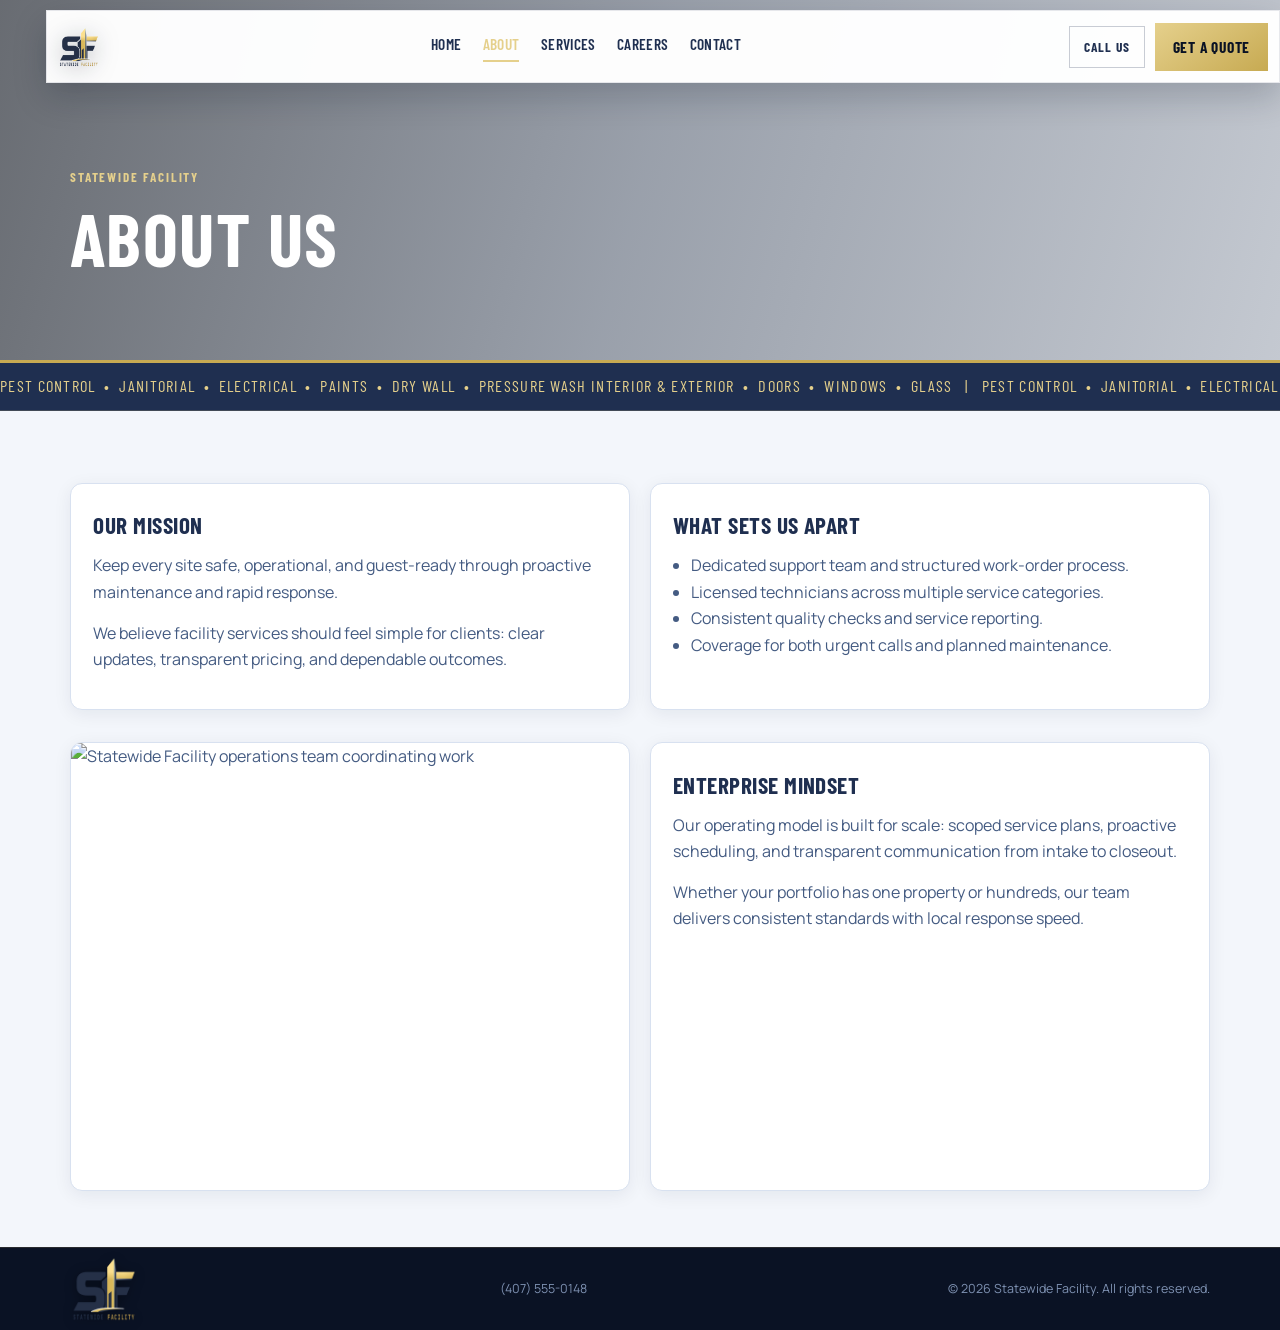
==== commit edf487b0: "more changes" ====
--- a/about.html
+++ b/about.html
@@ -104,5 +104,42 @@
       <p class="footer-mini-meta">© 2026 Statewide Facility. All rights reserved.</p>
     </div>
   </footer>
+
+  <!-- ══ MOBILE NAV ══ -->
+  <div class="mobile-nav" id="mobile-nav" aria-hidden="true" role="dialog" aria-label="Mobile navigation">
+    <button class="mobile-nav-close" id="mobile-nav-close" aria-label="Close menu">&#x2715;</button>
+    <nav>
+      <a href="index.html">Home</a>
+      <a href="about.html" class="active">About</a>
+      <a href="contact.html">Services</a>
+      <a href="careers.html">Careers</a>
+      <a href="contact.html">Contact</a>
+    </nav>
+    <a href="contact.html" class="button primary mobile-nav-quote">Get A Quote</a>
+  </div>
+
+  <script>
+    (function () {
+      var toggle = document.querySelector('.menu-toggle');
+      var nav = document.getElementById('mobile-nav');
+      var closeBtn = document.getElementById('mobile-nav-close');
+      function openNav() {
+        nav.classList.add('is-open');
+        nav.setAttribute('aria-hidden', 'false');
+        document.body.style.overflow = 'hidden';
+      }
+      function closeNav() {
+        nav.classList.remove('is-open');
+        nav.setAttribute('aria-hidden', 'true');
+        document.body.style.overflow = '';
+      }
+      if (toggle) toggle.addEventListener('click', openNav);
+      if (closeBtn) closeBtn.addEventListener('click', closeNav);
+      nav.querySelectorAll('nav a').forEach(function (a) {
+        a.addEventListener('click', closeNav);
+      });
+    })();
+  </script>
+
 </body>
 </html>
--- a/styles.css
+++ b/styles.css
@@ -398,22 +398,26 @@
 }
 
 .home-page .menu-toggle {
+  display: none;
   border: 0;
   background: transparent;
   width: 40px;
   height: 40px;
-  display: inline-flex;
   flex-direction: column;
   justify-content: center;
+  align-items: center;
   gap: 5px;
   cursor: pointer;
+  flex-shrink: 0;
 }
 
 .home-page .menu-toggle span {
+  display: block;
   width: 22px;
   height: 2px;
-  margin: 0 auto;
   background: var(--dark-900);
+  border-radius: 2px;
+  transition: transform 0.3s, opacity 0.3s;
 }
 
 /* Inner pages that share the homepage shell-style navigation */
@@ -548,22 +552,26 @@
 }
 
 .inner-shell .menu-toggle {
+  display: none;
   border: 0;
   background: transparent;
   width: 40px;
   height: 40px;
-  display: inline-flex;
   flex-direction: column;
   justify-content: center;
+  align-items: center;
   gap: 5px;
   cursor: pointer;
+  flex-shrink: 0;
 }
 
 .inner-shell .menu-toggle span {
+  display: block;
   width: 22px;
   height: 2px;
-  margin: 0 auto;
   background: var(--dark-900);
+  border-radius: 2px;
+  transition: transform 0.3s, opacity 0.3s;
 }
 
 /* ═══════════════════════════════════════
@@ -1317,51 +1325,141 @@
 }
 
 /* ═══════════════════════════════════════
+   MOBILE NAV OVERLAY
+═══════════════════════════════════════ */
+.mobile-nav {
+  position: fixed;
+  inset: 0;
+  z-index: 999;
+  background: var(--dark-900);
+  display: flex;
+  flex-direction: column;
+  justify-content: center;
+  align-items: center;
+  gap: 0;
+  opacity: 0;
+  pointer-events: none;
+  transform: translateY(-12px);
+  transition: opacity 0.3s ease, transform 0.3s ease;
+}
+
+.mobile-nav.is-open {
+  opacity: 1;
+  pointer-events: all;
+  transform: translateY(0);
+}
+
+.mobile-nav-close {
+  position: absolute;
+  top: 1.4rem;
+  right: 1.6rem;
+  background: transparent;
+  border: 0;
+  color: rgba(200, 220, 255, 0.7);
+  font-size: 2rem;
+  line-height: 1;
+  cursor: pointer;
+  padding: 0.3rem 0.5rem;
+  transition: color 0.2s;
+}
+
+.mobile-nav-close:hover {
+  color: #fff;
+}
+
+.mobile-nav nav {
+  display: flex;
+  flex-direction: column;
+  align-items: center;
+  gap: 0.2rem;
+  width: 100%;
+}
+
+.mobile-nav nav a {
+  font-family: "Barlow Condensed", sans-serif;
+  font-size: clamp(2rem, 8vw, 3.2rem);
+  font-weight: 800;
+  text-transform: uppercase;
+  letter-spacing: 0.06em;
+  color: rgba(220, 235, 255, 0.85);
+  padding: 0.45rem 2rem;
+  width: 100%;
+  text-align: center;
+  border-bottom: 1px solid rgba(255, 255, 255, 0.06);
+  transition: color 0.2s, background 0.2s;
+}
+
+.mobile-nav nav a:first-child {
+  border-top: 1px solid rgba(255, 255, 255, 0.06);
+}
+
+.mobile-nav nav a:hover,
+.mobile-nav nav a.active {
+  color: var(--gold-400);
+  background: rgba(255, 255, 255, 0.04);
+}
+
+.mobile-nav-quote {
+  margin-top: 2.2rem;
+  padding: 0.9rem 2.4rem !important;
+  font-size: 1.1rem !important;
+  border-radius: 999px !important;
+}
+
+/* ═══════════════════════════════════════
    RESPONSIVE
 ═══════════════════════════════════════ */
 @media (max-width: 900px) {
-  .home-page .header-shell {
-    grid-template-columns: 1fr;
-    align-items: stretch;
-  }
-
-  .home-page .brand-block {
-    min-width: 0;
-    width: 100%;
-  }
-
-  .home-page .nav-links {
-    justify-content: flex-start;
-    padding: 0.85rem 1rem;
-    border-top: 1px solid rgba(255, 255, 255, 0.12);
-    border-bottom: 1px solid rgba(255, 255, 255, 0.12);
-    gap: 0.8rem 1rem;
-  }
-
-  .home-page .header-actions {
+  /* Sticky full-width header on mobile/tablet — override absolute desktop rule */
+  body.home-page .site-header.hero-header,
+  body.inner-shell .site-header.hero-header {
+    position: sticky !important;
+    top: 0 !important;
+    left: auto !important;
+    right: auto !important;
+    background: rgba(255, 255, 255, 0.98) !important;
+    border-bottom: 1px solid rgba(31, 47, 80, 0.1) !important;
+    box-shadow: 0 4px 18px rgba(10, 18, 36, 0.12) !important;
+    z-index: 200 !important;
+  }
+
+  .home-page .header-shell,
+  .inner-shell .header-shell {
+    margin: 0;
+    grid-template-columns: auto auto;
+    align-items: center;
     justify-content: space-between;
-  }
-
-  .inner-shell .header-shell {
-    grid-template-columns: 1fr;
-    align-items: stretch;
-  }
-
+    border: 0;
+    box-shadow: none;
+  }
+
+  .home-page .brand-block,
   .inner-shell .brand-block {
     min-width: 0;
-    width: 100%;
-  }
-
+    width: auto;
+  }
+
+  /* Hide desktop nav and Call Us pill */
+  .home-page .nav-links,
   .inner-shell .nav-links {
-    justify-content: flex-start;
-    padding: 0.85rem 1rem;
-    border-top: 1px solid rgba(31, 47, 80, 0.12);
-    border-bottom: 1px solid rgba(31, 47, 80, 0.12);
-    gap: 0.8rem 1rem;
-  }
-
+    display: none;
+  }
+
+  .home-page .header-mini-pill,
+  .inner-shell .header-mini-pill {
+    display: none;
+  }
+
+  /* Show hamburger */
+  .home-page .menu-toggle,
+  .inner-shell .menu-toggle {
+    display: inline-flex;
+  }
+
+  .home-page .header-actions,
   .inner-shell .header-actions {
-    justify-content: space-between;
+    justify-content: flex-end;
+    gap: 0.5rem;
   }
 
   .inner-hero {
@@ -1369,16 +1467,17 @@
   }
 
   .inner-hero-content {
-    padding: 9.2rem 0 2rem;
+    padding: 3rem 0 2rem;
   }
 
   .home-page .hero-modern {
     min-height: 88vh;
+    padding-top: 2rem;
   }
 
   .home-page .hero-modern .hero-inner {
-    padding-top: 15.2rem;
-    padding-bottom: 3.6rem;
+    padding-top: 2rem;
+    padding-bottom: 3rem;
   }
 
   .hero-inner,
@@ -1389,7 +1488,7 @@
   }
 
   .hero-cta-card {
-    max-width: 480px;
+    display: none;
   }
 
   .services-grid {
@@ -1484,11 +1583,11 @@
   }
 
   .inner-hero-content {
-    padding-top: 9.4rem;
+    padding-top: 2.5rem;
   }
 
   .home-page .hero-modern .hero-inner {
-    padding-top: 16.5rem;
+    padding-top: 3rem;
   }
 
   .top-strip-inner {
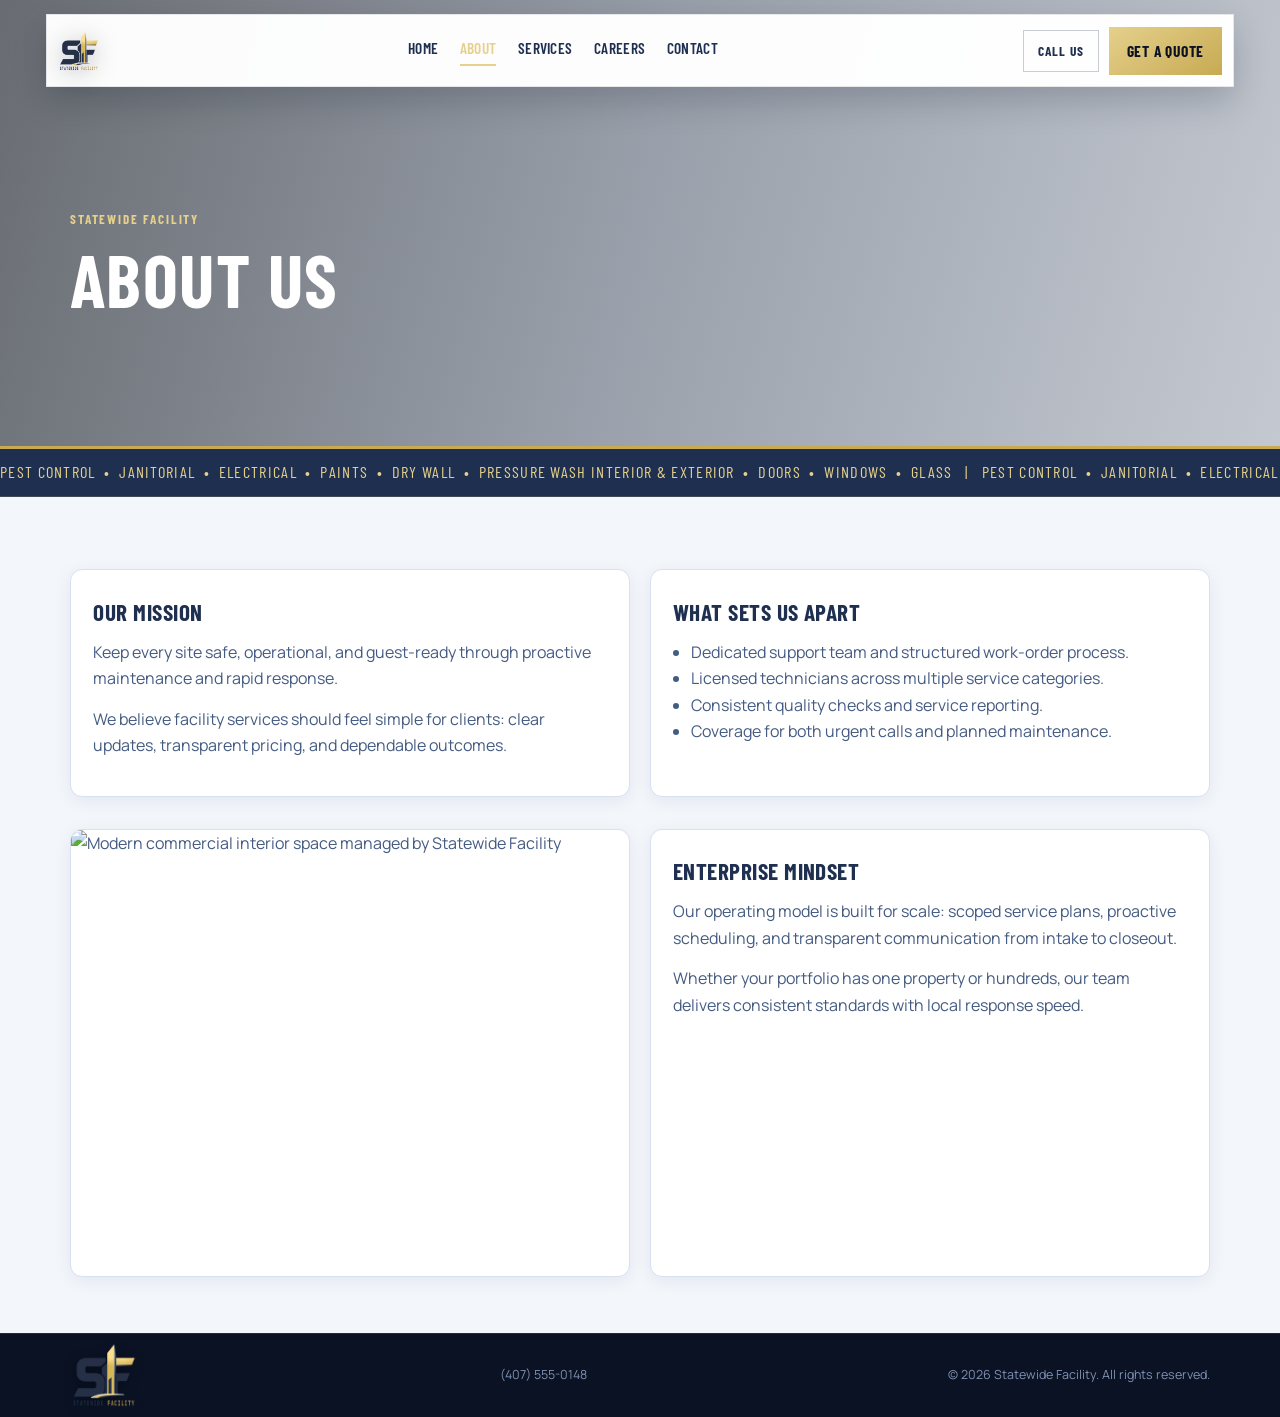
==== commit 6036a990: "new pictures" ====
--- a/about.html
+++ b/about.html
@@ -81,7 +81,7 @@
 
     <section class="section split" aria-label="Company profile">
       <article class="image-card tall">
-        <img src="https://images.unsplash.com/photo-1504307651254-35680f356dfd?auto=format&fit=crop&w=1200&q=80" alt="Statewide Facility operations team coordinating work" loading="lazy" decoding="async" class="lazy-media">
+        <img src="https://images.unsplash.com/photo-1524758631624-e2822e304c36?auto=format&fit=crop&w=1200&q=80" alt="Modern commercial interior space managed by Statewide Facility" loading="lazy" decoding="async" class="lazy-media">
       </article>
       <article class="card">
         <h3>Enterprise Mindset</h3>
--- a/styles.css
+++ b/styles.css
@@ -15,8 +15,8 @@
   --dark-800: #2a3b60;
 
   /* Light surfaces */
-  --body-bg:   #f3f6fb;
-  --surface:   #ffffff;
+  --body-bg: #f3f6fb;
+  --surface: #ffffff;
   --surface-alt: #eaf0f9;
 
   /* Text */
@@ -41,7 +41,9 @@
 /* ═══════════════════════════════════════
    RESET & BASE
 ═══════════════════════════════════════ */
-*, *::before, *::after {
+*,
+*::before,
+*::after {
   box-sizing: border-box;
 }
 
@@ -53,7 +55,10 @@
   line-height: 1.65;
 }
 
-h1, h2, h3, h4,
+h1,
+h2,
+h3,
+h4,
 .nav-links a,
 .button,
 .kicker,
@@ -78,7 +83,9 @@
   padding-left: 1.15rem;
 }
 
-p { margin: 0 0 0.9rem; }
+p {
+  margin: 0 0 0.9rem;
+}
 
 /* ═══════════════════════════════════════
    LAYOUT UTILS
@@ -174,7 +181,9 @@
   font-size: 0.97rem;
   font-weight: 700;
   cursor: pointer;
-  transition: transform 0.2s, box-shadow 0.2s;
+  transition:
+    transform 0.2s,
+    box-shadow 0.2s;
   white-space: nowrap;
 }
 
@@ -191,11 +200,11 @@
 .button.ghost {
   background: transparent;
   color: #fff;
-  border: 1.5px solid rgba(255,255,255,0.45);
+  border: 1.5px solid rgba(255, 255, 255, 0.45);
 }
 
 .button.ghost:hover {
-  background: rgba(255,255,255,0.08);
+  background: rgba(255, 255, 255, 0.08);
 }
 
 .button.btn-full {
@@ -302,7 +311,9 @@
   font-weight: 600;
   padding-bottom: 3px;
   border-bottom: 2px solid transparent;
-  transition: color 0.2s, border-color 0.2s;
+  transition:
+    color 0.2s,
+    border-color 0.2s;
 }
 
 .nav-links a:hover,
@@ -315,8 +326,8 @@
    HOMEPAGE HEADER + HERO REFRESH
 ═══════════════════════════════════════ */
 .home-page .site-header.hero-header {
-  position: absolute;
-  top: 0;
+  position: sticky;
+  top: 14px;
   left: 0;
   right: 0;
   background: transparent;
@@ -326,9 +337,8 @@
 }
 
 .home-page .header-shell {
-  margin-top: 0.85rem;
-  margin-left: clamp(14px, 3.6vw, 56px);
-  margin-right: 0;
+  margin-top: 14px;
+  margin-inline: clamp(14px, 3.6vw, 56px);
   min-height: 72px;
   display: grid;
   grid-template-columns: auto 1fr auto;
@@ -417,13 +427,15 @@
   height: 2px;
   background: var(--dark-900);
   border-radius: 2px;
-  transition: transform 0.3s, opacity 0.3s;
+  transition:
+    transform 0.3s,
+    opacity 0.3s;
 }
 
 /* Inner pages that share the homepage shell-style navigation */
 .inner-shell .site-header.hero-header {
-  position: absolute;
-  top: 0;
+  position: sticky;
+  top: 14px;
   left: 0;
   right: 0;
   background: transparent;
@@ -434,8 +446,7 @@
 
 .inner-shell .header-shell {
   margin-top: 0.65rem;
-  margin-left: clamp(14px, 3.6vw, 56px);
-  margin-right: 0;
+  margin-inline: clamp(14px, 3.6vw, 56px);
   min-height: 72px;
   display: grid;
   grid-template-columns: auto 1fr auto;
@@ -447,7 +458,8 @@
 
 .inner-hero {
   position: relative;
-  min-height: 40vh;
+  min-height: 50vh;
+  margin-top: -87px;
   display: flex;
   align-items: center;
   background-size: cover;
@@ -455,15 +467,15 @@
 }
 
 .inner-hero-about {
-  background-image: url("https://images.unsplash.com/photo-1486406146926-c627a92ad1ab?auto=format&fit=crop&w=2000&q=80");
+  background-image: url("https://images.unsplash.com/photo-1497366216548-37526070297c?auto=format&fit=crop&w=2000&q=80");
 }
 
 .inner-hero-services {
-  background-image: url("https://images.unsplash.com/photo-1551836022-d5d88e9218df?auto=format&fit=crop&w=2000&q=80");
+  background-image: url("https://images.unsplash.com/photo-1556909114-f6e7ad7d3136?auto=format&fit=crop&w=2000&q=80");
 }
 
 .inner-hero-careers {
-  background-image: url("https://images.unsplash.com/photo-1541888946425-d81bb19240f5?auto=format&fit=crop&w=2000&q=80");
+  background-image: url("https://images.unsplash.com/photo-1521737604893-d14cc237f11d?auto=format&fit=crop&w=2000&q=80");
 }
 
 .inner-hero-overlay {
@@ -571,7 +583,9 @@
   height: 2px;
   background: var(--dark-900);
   border-radius: 2px;
-  transition: transform 0.3s, opacity 0.3s;
+  transition:
+    transform 0.3s,
+    opacity 0.3s;
 }
 
 /* ═══════════════════════════════════════
@@ -582,8 +596,8 @@
   min-height: 72vh;
   display: flex;
   align-items: center;
-  background:
-    url("https://picsum.photos/seed/sf-tower/1400/900") center/cover no-repeat;
+  background: url("https://picsum.photos/seed/sf-tower/1400/900") center/cover
+    no-repeat;
 }
 
 .hero-overlay {
@@ -591,9 +605,9 @@
   inset: 0;
   background: linear-gradient(
     105deg,
-    rgba(4,8,15,0.88) 0%,
-    rgba(11,23,53,0.78) 55%,
-    rgba(11,23,53,0.55) 100%
+    rgba(4, 8, 15, 0.88) 0%,
+    rgba(11, 23, 53, 0.78) 55%,
+    rgba(11, 23, 53, 0.55) 100%
   );
   display: flex;
   align-items: center;
@@ -601,7 +615,8 @@
 }
 
 .home-page .hero-modern {
-  min-height: 95vh;
+  min-height: calc(100vh - 46px);
+  margin-top: -87px;
   background: #122541;
   overflow: hidden;
 }
@@ -619,7 +634,9 @@
   background-position: center;
   opacity: 0;
   transform: scale(1.04);
-  transition: opacity 1s ease, transform 7s ease;
+  transition:
+    opacity 1s ease,
+    transform 7s ease;
 }
 
 .home-page .hero-slide.is-active {
@@ -642,14 +659,16 @@
   padding-bottom: 5.5rem;
 }
 
-.home-page .hero-modern .hero-text h1 {
+/* .home-page .hero-modern .hero-text h1 {
   max-width: 9ch;
-}
+} */
 
 .home-page .hero-copy {
   opacity: 0;
   transform: translateY(16px);
-  transition: opacity 0.65s ease, transform 0.65s ease;
+  transition:
+    opacity 0.65s ease,
+    transform 0.65s ease;
 }
 
 .home-page .hero-copy.is-visible {
@@ -661,7 +680,6 @@
   border-radius: 0;
   border-left: 5px solid var(--gold-500);
 }
-
 
 .hero-inner {
   display: grid;
@@ -684,11 +702,12 @@
 }
 
 .hero-sub {
-  color: rgba(210, 225, 255, 0.8);
+  color: #ffda83;
   font-size: 1.05rem;
   max-width: 46ch;
   line-height: 1.65;
   margin-bottom: 0;
+  font-weight: 600;
 }
 
 /* Floating CTA card in hero */
@@ -745,8 +764,12 @@
 }
 
 @keyframes tickerMove {
-  from { transform: translateX(0); }
-  to   { transform: translateX(-50%); }
+  from {
+    transform: translateX(0);
+  }
+  to {
+    transform: translateX(-50%);
+  }
 }
 
 /* ═══════════════════════════════════════
@@ -866,7 +889,10 @@
   border-radius: var(--radius-lg);
   padding: 1.8rem 1.5rem;
   box-shadow: var(--shadow-sm);
-  transition: transform 0.22s, box-shadow 0.22s, border-color 0.22s;
+  transition:
+    transform 0.22s,
+    box-shadow 0.22s,
+    border-color 0.22s;
 }
 
 .service-card:hover {
@@ -1025,7 +1051,7 @@
   font-weight: 700;
   text-transform: uppercase;
   letter-spacing: 0.07em;
-  color: rgba(4,8,15,0.7);
+  color: rgba(4, 8, 15, 0.7);
   display: block;
 }
 
@@ -1060,7 +1086,7 @@
 .portfolio-overlay {
   position: absolute;
   inset: 0;
-  background: linear-gradient(0deg, rgba(4,8,15,0.75) 0%, transparent 55%);
+  background: linear-gradient(0deg, rgba(4, 8, 15, 0.75) 0%, transparent 55%);
   padding: 1.2rem;
   display: flex;
   flex-direction: column;
@@ -1131,7 +1157,7 @@
 .footer-logo-mini {
   width: min(68px, 28vw);
   height: auto;
-  filter: drop-shadow(0 2px 6px rgba(0,0,0,0.35));
+  filter: drop-shadow(0 2px 6px rgba(0, 0, 0, 0.35));
 }
 
 .footer-mini-meta {
@@ -1172,7 +1198,7 @@
 }
 
 .page-hero p {
-  color: rgba(200,220,255,0.8);
+  color: rgba(200, 220, 255, 0.8);
 }
 
 .page-hero-grid {
@@ -1219,7 +1245,8 @@
   color: var(--gold-500);
 }
 
-.card p, .card li {
+.card p,
+.card li {
   color: var(--text-700);
 }
 
@@ -1250,7 +1277,9 @@
   font-size: 0.93rem;
 }
 
-.image-card.tall { min-height: 100%; }
+.image-card.tall {
+  min-height: 100%;
+}
 
 .lazy-media {
   width: 100%;
@@ -1292,7 +1321,9 @@
   font-size: 0.9rem;
 }
 
-input, textarea, select {
+input,
+textarea,
+select {
   width: 100%;
   margin-top: 0.35rem;
   border: 1px solid var(--border);
@@ -1301,10 +1332,14 @@
   font: inherit;
   background: var(--body-bg);
   color: var(--text-900);
-  transition: border-color 0.2s, box-shadow 0.2s;
-}
-
-input:focus, textarea:focus, select:focus {
+  transition:
+    border-color 0.2s,
+    box-shadow 0.2s;
+}
+
+input:focus,
+textarea:focus,
+select:focus {
   outline: none;
   border-color: var(--gold-500);
   box-shadow: 0 0 0 3px rgba(196, 154, 58, 0.15);
@@ -1340,7 +1375,9 @@
   opacity: 0;
   pointer-events: none;
   transform: translateY(-12px);
-  transition: opacity 0.3s ease, transform 0.3s ease;
+  transition:
+    opacity 0.3s ease,
+    transform 0.3s ease;
 }
 
 .mobile-nav.is-open {
@@ -1386,7 +1423,9 @@
   width: 100%;
   text-align: center;
   border-bottom: 1px solid rgba(255, 255, 255, 0.06);
-  transition: color 0.2s, background 0.2s;
+  transition:
+    color 0.2s,
+    background 0.2s;
 }
 
 .mobile-nav nav a:first-child {
@@ -1597,7 +1636,9 @@
     padding: 0.3rem 0;
   }
 
-  .top-link { font-size: 0.72rem; }
+  .top-link {
+    font-size: 0.72rem;
+  }
 
   .header-inner {
     flex-direction: column;
@@ -1607,7 +1648,9 @@
     min-height: auto;
   }
 
-  .brand-logo { width: min(100px, 30vw); }
+  .brand-logo {
+    width: min(100px, 30vw);
+  }
 
   .nav-links {
     width: 100%;
@@ -1615,12 +1658,20 @@
     gap: 0.5rem;
   }
 
-  .nav-links a { font-size: 0.88rem; }
-
-  h1 { font-size: clamp(2rem, 11vw, 3rem); }
-  h2 { font-size: clamp(1.6rem, 8vw, 2.4rem); }
-
-  .sec-pad { padding: 2.8rem 0; }
+  .nav-links a {
+    font-size: 0.88rem;
+  }
+
+  h1 {
+    font-size: clamp(2rem, 11vw, 3rem);
+  }
+  h2 {
+    font-size: clamp(1.6rem, 8vw, 2.4rem);
+  }
+
+  .sec-pad {
+    padding: 2.8rem 0;
+  }
 
   .services-grid,
   .portfolio-grid,
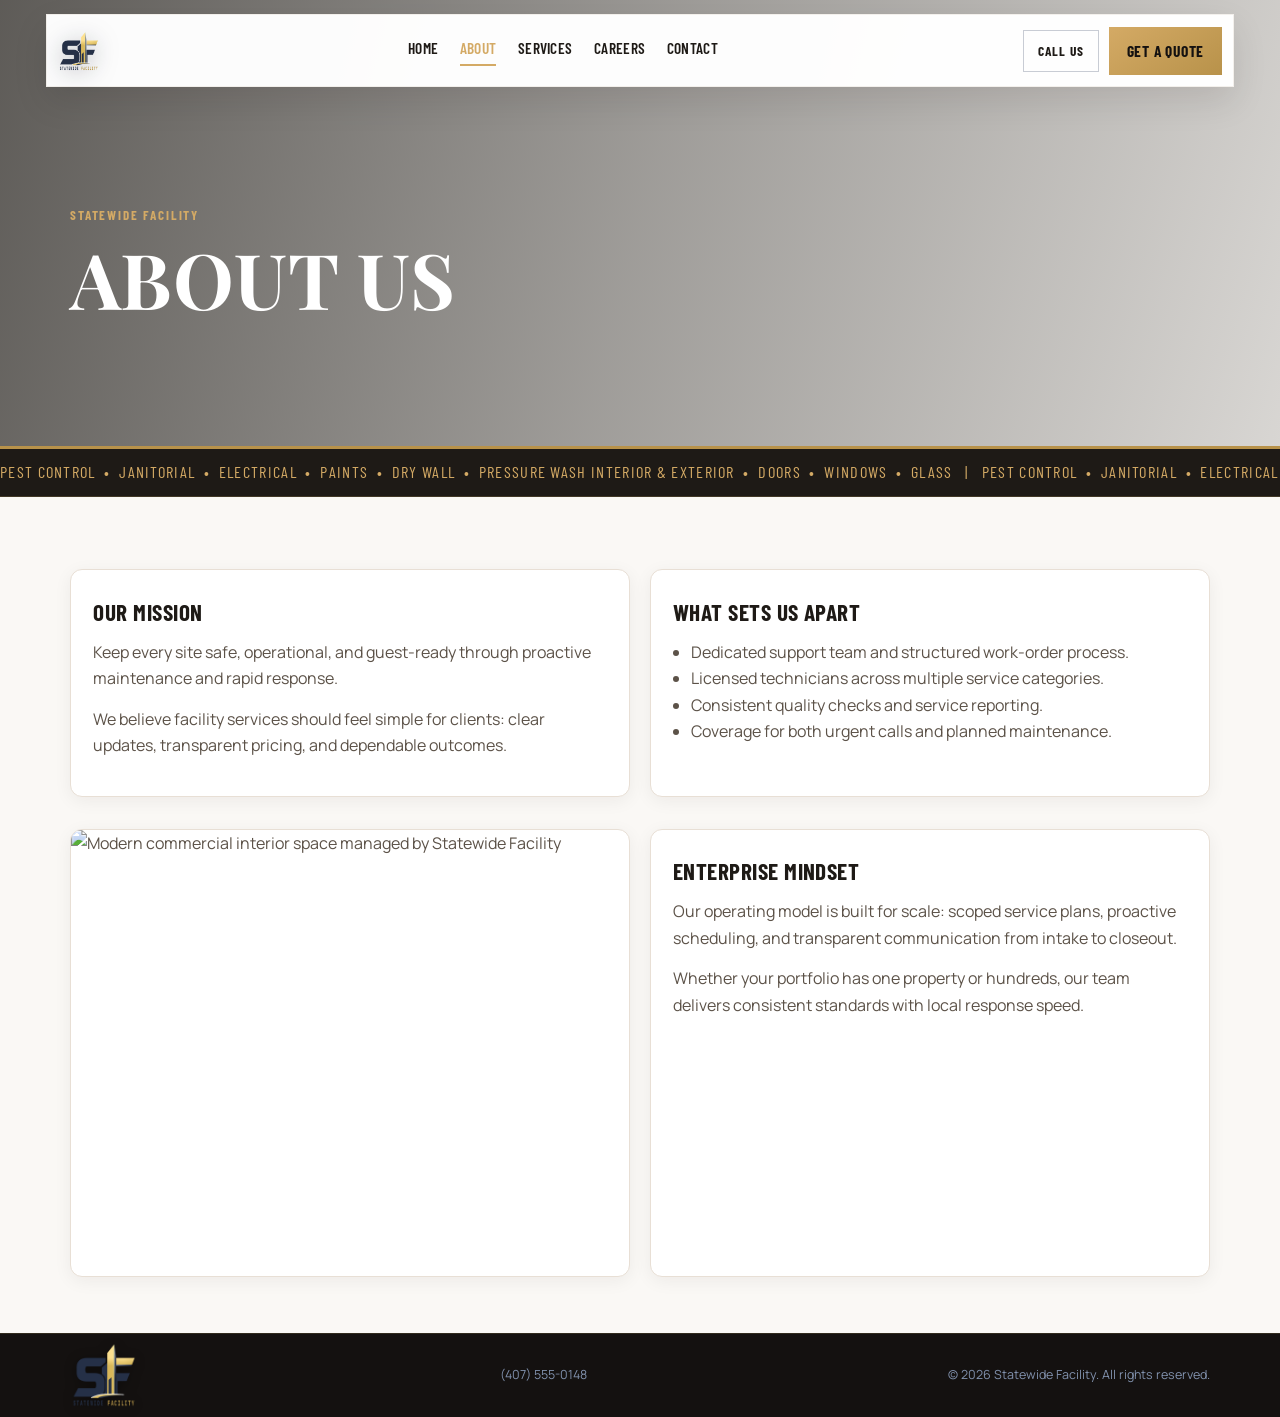
==== commit 65cba27a: "new style - more luxury finish" ====
--- a/about.html
+++ b/about.html
@@ -6,7 +6,7 @@
   <title>About Us | Statewide Facility</title>
   <link rel="preconnect" href="https://fonts.googleapis.com">
   <link rel="preconnect" href="https://fonts.gstatic.com" crossorigin>
-  <link href="https://fonts.googleapis.com/css2?family=Barlow+Condensed:wght@500;700;800&family=Manrope:wght@400;500;600;700&display=swap" rel="stylesheet">
+  <link href="https://fonts.googleapis.com/css2?family=Barlow+Condensed:wght@500;700;800&family=Manrope:wght@400;500;600;700&family=Playfair+Display:ital,wght@0,400;0,600;0,700;1,400&display=swap" rel="stylesheet">
   <link rel="stylesheet" href="styles.css">
 </head>
 <body class="inner-shell">
@@ -19,7 +19,7 @@
       <nav class="nav-links" aria-label="Main navigation">
         <a href="index.html">Home</a>
         <a href="about.html" class="active">About</a>
-        <a href="contact.html">Services</a>
+        <a href="services.html">Services</a>
         <a href="careers.html">Careers</a>
         <a href="contact.html">Contact</a>
       </nav>
@@ -111,7 +111,7 @@
     <nav>
       <a href="index.html">Home</a>
       <a href="about.html" class="active">About</a>
-      <a href="contact.html">Services</a>
+      <a href="services.html">Services</a>
       <a href="careers.html">Careers</a>
       <a href="contact.html">Contact</a>
     </nav>
--- a/styles.css
+++ b/styles.css
@@ -2,35 +2,35 @@
    STATEWIDE FACILITY — LIGHT CLEAN THEME
 ═══════════════════════════════════════ */
 :root {
-  /* Brand */
-  --gold-600: #b59333;
-  --gold-500: #c7aa52;
-  --gold-400: #e5d08c;
-  --gold-300: #f0dfab;
-  --gold-100: #f9f4e5;
-
-  /* Dark surfaces (header, hero, footer, dark bands) */
-  --dark-950: #0a1224;
-  --dark-900: #1f2f50;
-  --dark-800: #2a3b60;
-
-  /* Light surfaces */
-  --body-bg: #f3f6fb;
+  /* Brand — champagne gold */
+  --gold-600: #9a7c35;
+  --gold-500: #b8924a;
+  --gold-400: #d4aa65;
+  --gold-300: #e8cfa0;
+  --gold-100: #fdf8ed;
+
+  /* Dark surfaces — warm espresso, not cold navy */
+  --dark-950: #141110;
+  --dark-900: #1e1a16;
+  --dark-800: #2d2820;
+
+  /* Light surfaces — warm ivory/cream */
+  --body-bg: #faf8f5;
   --surface: #ffffff;
-  --surface-alt: #eaf0f9;
-
-  /* Text */
-  --text-900: #1f2f50;
-  --text-700: #445b82;
-  --text-500: #7489ad;
-
-  /* Borders */
-  --border: #d8e1f0;
-
-  /* Shadows */
-  --shadow-sm: 0 4px 18px rgba(11, 23, 53, 0.07);
-  --shadow-md: 0 10px 32px rgba(11, 23, 53, 0.11);
-  --shadow-lg: 0 20px 55px rgba(11, 23, 53, 0.15);
+  --surface-alt: #f4f0ea;
+
+  /* Text — warm charcoal */
+  --text-900: #1e1a16;
+  --text-700: #5c5248;
+  --text-500: #978880;
+
+  /* Borders — warm */
+  --border: #e8dfd5;
+
+  /* Shadows — warm tones */
+  --shadow-sm: 0 4px 18px rgba(30, 20, 8, 0.06);
+  --shadow-md: 0 10px 32px rgba(30, 20, 8, 0.10);
+  --shadow-lg: 0 20px 55px rgba(30, 20, 8, 0.14);
 
   /* Shape */
   --radius-lg: 20px;
@@ -56,7 +56,11 @@
 }
 
 h1,
-h2,
+h2 {
+  font-family: "Playfair Display", Georgia, serif;
+  letter-spacing: 0.01em;
+}
+
 h3,
 h4,
 .nav-links a,
@@ -112,10 +116,11 @@
 }
 
 h2 {
-  font-size: clamp(1.9rem, 4.5vw, 2.85rem);
+  font-size: clamp(1.9rem, 4.5vw, 2.95rem);
   color: var(--text-900);
-  line-height: 1.1;
+  line-height: 1.15;
   margin: 0.3rem 0 1rem;
+  font-weight: 600;
 }
 
 h3 {
@@ -344,8 +349,8 @@
   grid-template-columns: auto 1fr auto;
   align-items: stretch;
   background: rgba(255, 255, 255, 0.98);
-  border: 1px solid rgba(31, 47, 80, 0.1);
-  box-shadow: 0 14px 34px rgba(10, 18, 36, 0.2);
+  border: 1px solid rgba(200, 185, 165, 0.2);
+  box-shadow: 0 14px 34px rgba(20, 12, 4, 0.10);
 }
 
 .home-page .brand-block {
@@ -452,8 +457,8 @@
   grid-template-columns: auto 1fr auto;
   align-items: stretch;
   background: rgba(255, 255, 255, 0.98);
-  border: 1px solid rgba(31, 47, 80, 0.1);
-  box-shadow: 0 14px 34px rgba(10, 18, 36, 0.2);
+  border: 1px solid rgba(200, 185, 165, 0.2);
+  box-shadow: 0 14px 34px rgba(20, 12, 4, 0.10);
 }
 
 .inner-hero {
@@ -476,6 +481,10 @@
 
 .inner-hero-careers {
   background-image: url("https://images.unsplash.com/photo-1521737604893-d14cc237f11d?auto=format&fit=crop&w=2000&q=80");
+}
+
+.inner-hero-contact {
+  background-image: url("https://images.unsplash.com/photo-1551836022-d5d88e9218df?auto=format&fit=crop&w=2000&q=80");
 }
 
 .inner-hero-overlay {
@@ -483,9 +492,9 @@
   inset: 0;
   background: linear-gradient(
     105deg,
-    rgba(4, 8, 15, 0.58) 0%,
-    rgba(8, 20, 40, 0.38) 50%,
-    rgba(8, 20, 40, 0.2) 100%
+    rgba(10, 7, 3, 0.65) 0%,
+    rgba(10, 7, 3, 0.38) 50%,
+    rgba(10, 7, 3, 0.14) 100%
   );
   display: flex;
   align-items: center;
@@ -605,9 +614,9 @@
   inset: 0;
   background: linear-gradient(
     105deg,
-    rgba(4, 8, 15, 0.88) 0%,
-    rgba(11, 23, 53, 0.78) 55%,
-    rgba(11, 23, 53, 0.55) 100%
+    rgba(10, 7, 4, 0.78) 0%,
+    rgba(15, 10, 4, 0.54) 55%,
+    rgba(15, 10, 4, 0.24) 100%
   );
   display: flex;
   align-items: center;
@@ -648,9 +657,9 @@
   z-index: 1;
   background: linear-gradient(
     105deg,
-    rgba(4, 8, 15, 0.58) 0%,
-    rgba(8, 20, 40, 0.38) 50%,
-    rgba(8, 20, 40, 0.2) 100%
+    rgba(10, 7, 3, 0.62) 0%,
+    rgba(10, 7, 3, 0.36) 50%,
+    rgba(10, 7, 3, 0.10) 100%
   );
 }
 
@@ -690,11 +699,12 @@
 }
 
 h1 {
-  font-size: clamp(2.5rem, 7vw, 4.6rem);
-  line-height: 1;
+  font-size: clamp(2.5rem, 7vw, 4.8rem);
+  line-height: 1.04;
   color: #fff;
   margin: 0.4rem 0 1rem;
   text-transform: uppercase;
+  font-weight: 700;
 }
 
 .hero-text {
@@ -702,12 +712,12 @@
 }
 
 .hero-sub {
-  color: #ffda83;
+  color: rgba(255, 248, 235, 0.92);
   font-size: 1.05rem;
   max-width: 46ch;
   line-height: 1.65;
   margin-bottom: 0;
-  font-weight: 600;
+  font-weight: 500;
 }
 
 /* Floating CTA card in hero */
@@ -1013,7 +1023,7 @@
    STATS BAR
 ═══════════════════════════════════════ */
 .stats-bar {
-  background: linear-gradient(95deg, var(--gold-500), var(--gold-600));
+  background: linear-gradient(135deg, var(--dark-900) 0%, var(--dark-800) 100%);
   padding: 3rem 0;
 }
 
@@ -1035,7 +1045,7 @@
   font-family: "Barlow Condensed", sans-serif;
   font-size: clamp(2.4rem, 5vw, 3.8rem);
   font-weight: 800;
-  color: var(--dark-950);
+  color: #ffffff;
   line-height: 1;
   display: block;
 }
@@ -1051,7 +1061,7 @@
   font-weight: 700;
   text-transform: uppercase;
   letter-spacing: 0.07em;
-  color: rgba(4, 8, 15, 0.7);
+  color: var(--gold-400);
   display: block;
 }
 
@@ -1198,7 +1208,7 @@
 }
 
 .page-hero p {
-  color: rgba(200, 220, 255, 0.8);
+  color: rgba(240, 225, 200, 0.85);
 }
 
 .page-hero-grid {
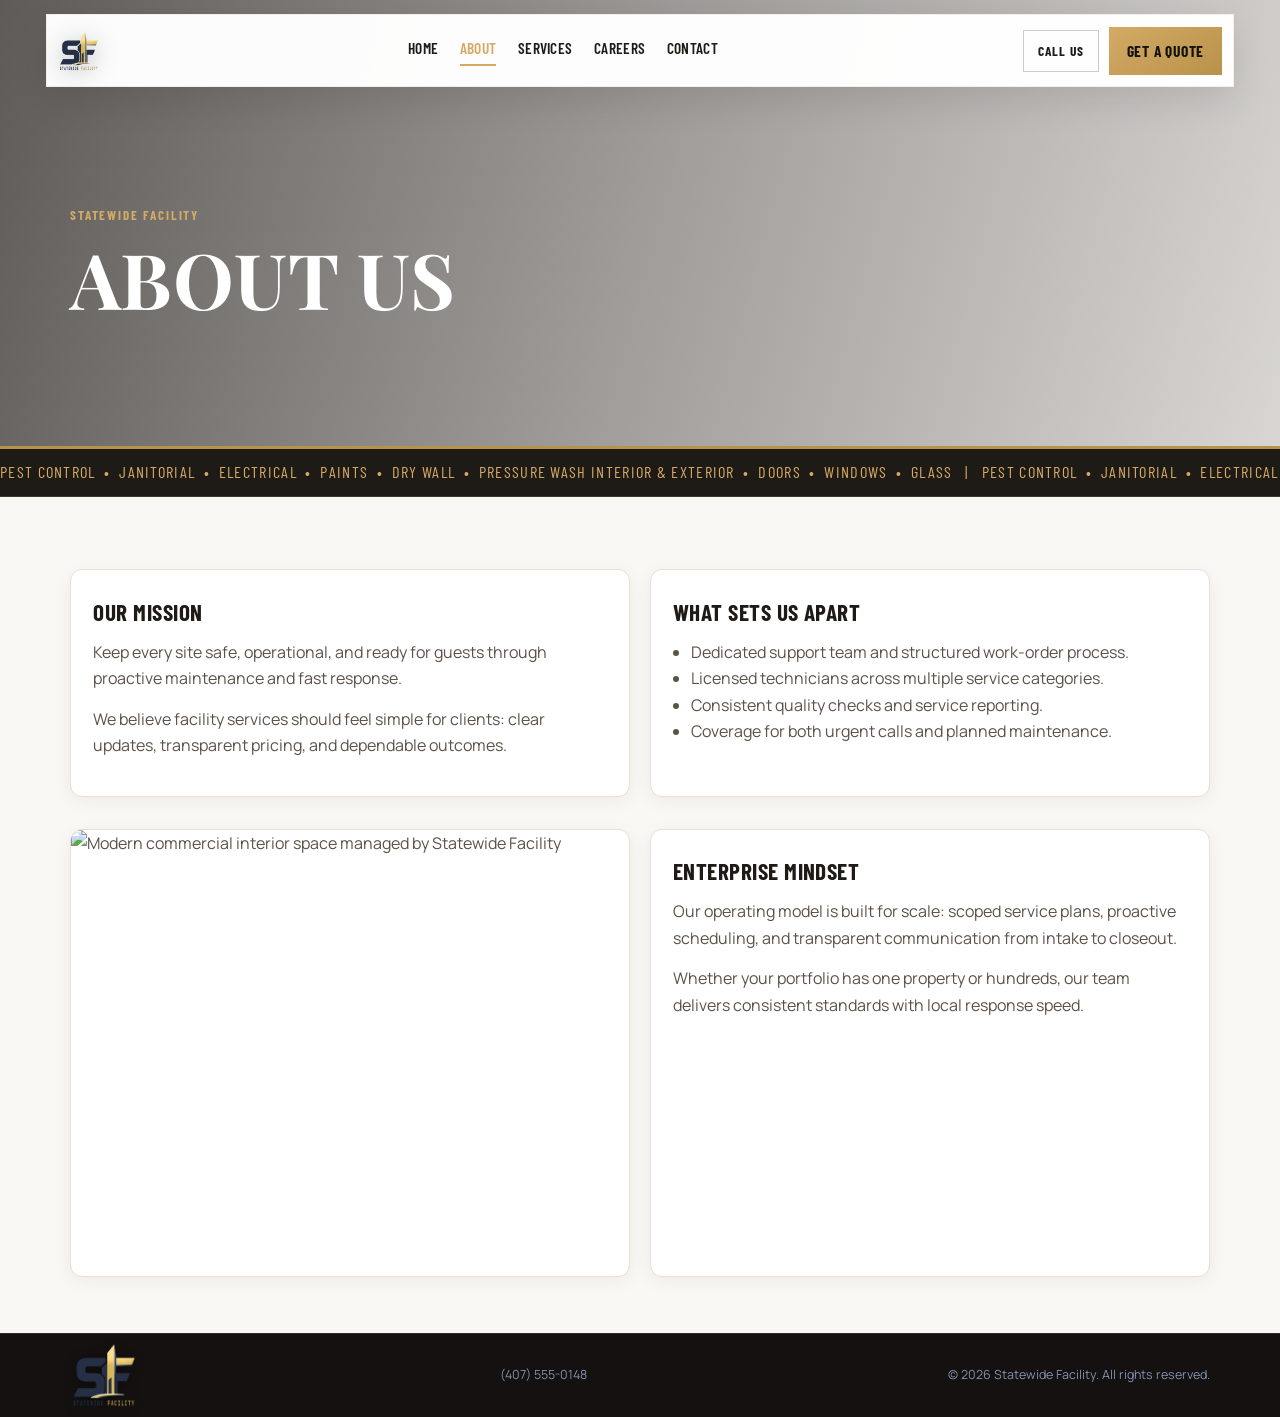
==== commit af1eb256: "Update language" ====
--- a/about.html
+++ b/about.html
@@ -60,7 +60,7 @@
       <article class="card">
         <h3>Our Mission</h3>
         <p>
-          Keep every site safe, operational, and guest-ready through proactive maintenance and rapid response.
+          Keep every site safe, operational, and ready for guests through proactive maintenance and fast response.
         </p>
         <p>
           We believe facility services should feel simple for clients: clear updates, transparent pricing,
--- a/styles.css
+++ b/styles.css
@@ -29,7 +29,7 @@
 
   /* Shadows — warm tones */
   --shadow-sm: 0 4px 18px rgba(30, 20, 8, 0.06);
-  --shadow-md: 0 10px 32px rgba(30, 20, 8, 0.10);
+  --shadow-md: 0 10px 32px rgba(30, 20, 8, 0.1);
   --shadow-lg: 0 20px 55px rgba(30, 20, 8, 0.14);
 
   /* Shape */
@@ -350,7 +350,7 @@
   align-items: stretch;
   background: rgba(255, 255, 255, 0.98);
   border: 1px solid rgba(200, 185, 165, 0.2);
-  box-shadow: 0 14px 34px rgba(20, 12, 4, 0.10);
+  box-shadow: 0 14px 34px rgba(20, 12, 4, 0.1);
 }
 
 .home-page .brand-block {
@@ -458,7 +458,7 @@
   align-items: stretch;
   background: rgba(255, 255, 255, 0.98);
   border: 1px solid rgba(200, 185, 165, 0.2);
-  box-shadow: 0 14px 34px rgba(20, 12, 4, 0.10);
+  box-shadow: 0 14px 34px rgba(20, 12, 4, 0.1);
 }
 
 .inner-hero {
@@ -659,7 +659,7 @@
     105deg,
     rgba(10, 7, 3, 0.62) 0%,
     rgba(10, 7, 3, 0.36) 50%,
-    rgba(10, 7, 3, 0.10) 100%
+    rgba(10, 7, 3, 0.1) 100%
   );
 }
 
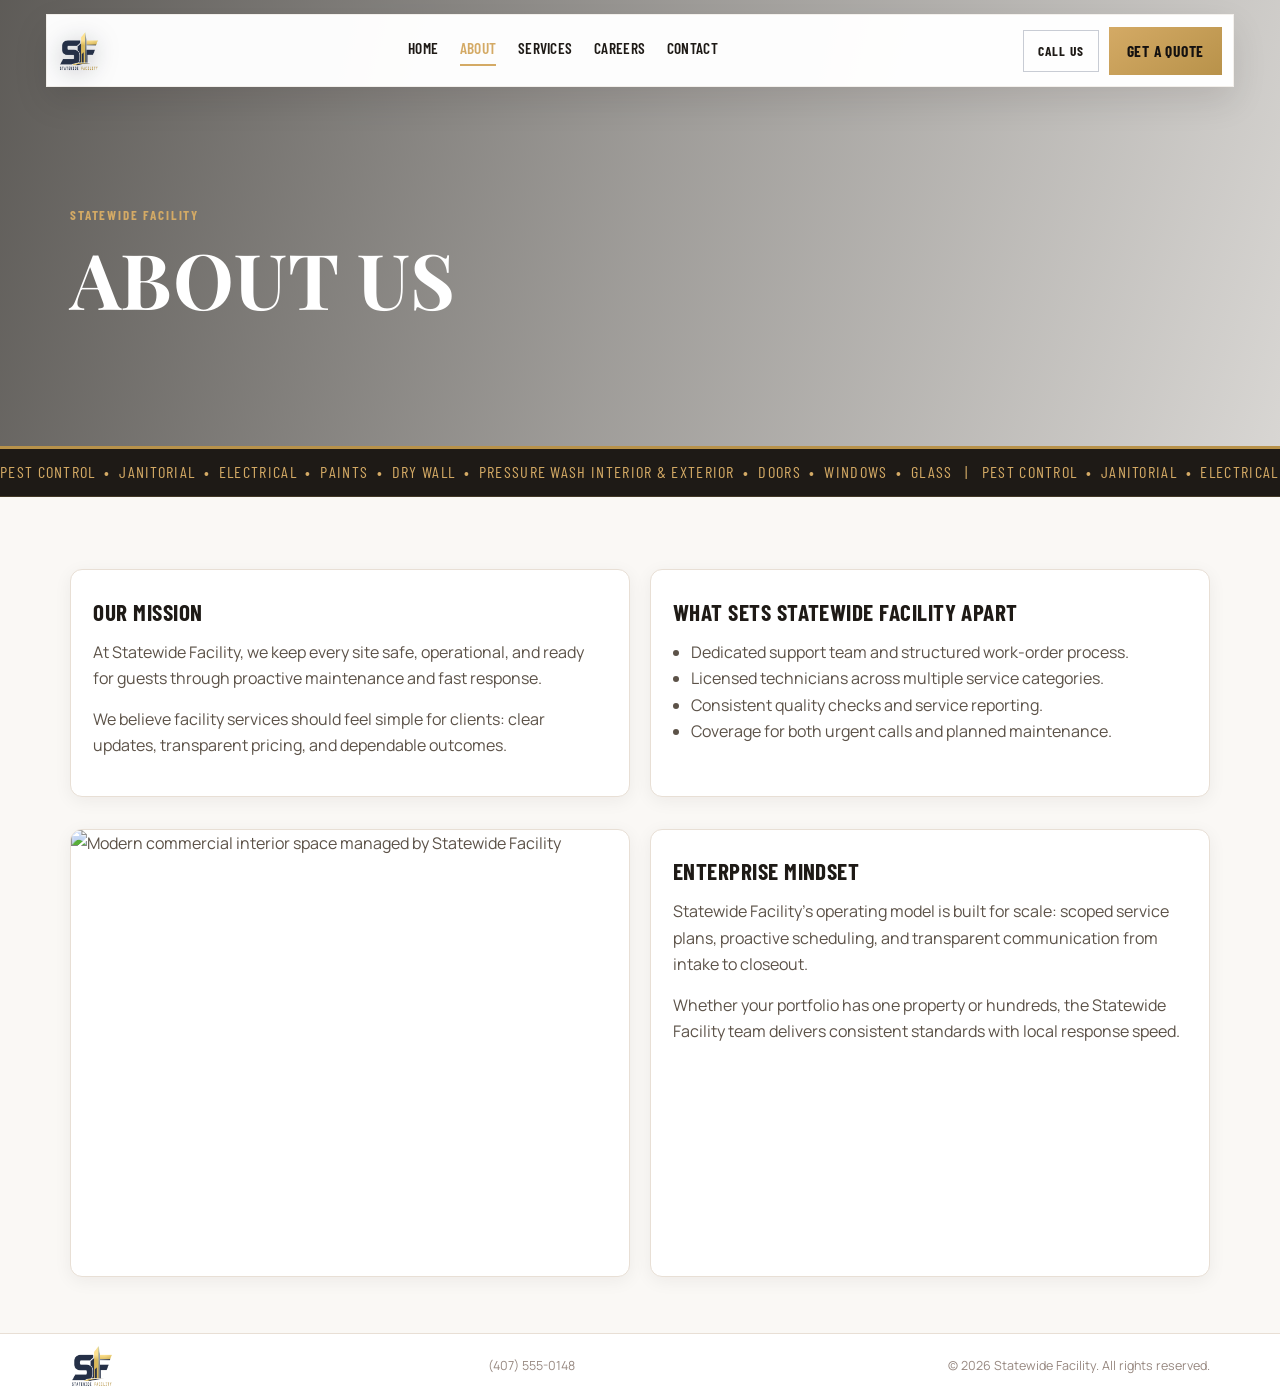
==== commit dc8182a1: "updated hero image, footer, and added statewide facility" ====
--- a/about.html
+++ b/about.html
@@ -3,7 +3,8 @@
 <head>
   <meta charset="UTF-8">
   <meta name="viewport" content="width=device-width, initial-scale=1.0">
-  <title>About Us | Statewide Facility</title>
+  <title>About Us | Statewide Facility — Florida Facility Services Company</title>
+  <meta name="description" content="Learn about Statewide Facility, Florida’s dependable facility services provider. Licensed technicians, structured work orders, and coverage across all of Florida for residential and commercial properties.">
   <link rel="preconnect" href="https://fonts.googleapis.com">
   <link rel="preconnect" href="https://fonts.gstatic.com" crossorigin>
   <link href="https://fonts.googleapis.com/css2?family=Barlow+Condensed:wght@500;700;800&family=Manrope:wght@400;500;600;700&family=Playfair+Display:ital,wght@0,400;0,600;0,700;1,400&display=swap" rel="stylesheet">
@@ -60,7 +61,7 @@
       <article class="card">
         <h3>Our Mission</h3>
         <p>
-          Keep every site safe, operational, and ready for guests through proactive maintenance and fast response.
+          At Statewide Facility, we keep every site safe, operational, and ready for guests through proactive maintenance and fast response.
         </p>
         <p>
           We believe facility services should feel simple for clients: clear updates, transparent pricing,
@@ -69,7 +70,7 @@
       </article>
 
       <article class="card">
-        <h3>What Sets Us Apart</h3>
+        <h3>What Sets Statewide Facility Apart</h3>
         <ul>
           <li>Dedicated support team and structured work-order process.</li>
           <li>Licensed technicians across multiple service categories.</li>
@@ -86,11 +87,11 @@
       <article class="card">
         <h3>Enterprise Mindset</h3>
         <p>
-          Our operating model is built for scale: scoped service plans, proactive scheduling,
+          Statewide Facility's operating model is built for scale: scoped service plans, proactive scheduling,
           and transparent communication from intake to closeout.
         </p>
         <p>
-          Whether your portfolio has one property or hundreds, our team delivers consistent
+          Whether your portfolio has one property or hundreds, the Statewide Facility team delivers consistent
           standards with local response speed.
         </p>
       </article>
--- a/styles.css
+++ b/styles.css
@@ -1150,30 +1150,31 @@
    FOOTER — FULL DARK
 ═══════════════════════════════════════ */
 .site-footer-full {
-  background: var(--dark-950);
-  border-top: 1px solid rgba(228, 195, 112, 0.14);
-  color: rgba(180, 200, 240, 0.75);
-  padding: 0.45rem 0;
+  background: #fff;
+  border-top: 1px solid var(--border);
+  color: var(--text-500);
+  padding: 0.5rem 0;
 }
 
 .footer-mini {
   display: flex;
   align-items: center;
   justify-content: space-between;
-  gap: 0.45rem 0.95rem;
+  gap: 0.35rem 0.95rem;
   flex-wrap: wrap;
+  min-height: 48px;
 }
 
 .footer-logo-mini {
-  width: min(68px, 28vw);
+  width: min(44px, 18vw);
   height: auto;
-  filter: drop-shadow(0 2px 6px rgba(0, 0, 0, 0.35));
+  filter: none;
 }
 
 .footer-mini-meta {
   margin: 0;
   font-size: 0.78rem;
-  color: rgba(166, 188, 226, 0.75);
+  color: var(--text-500);
 }
 
 /* ═══════════════════════════════════════
